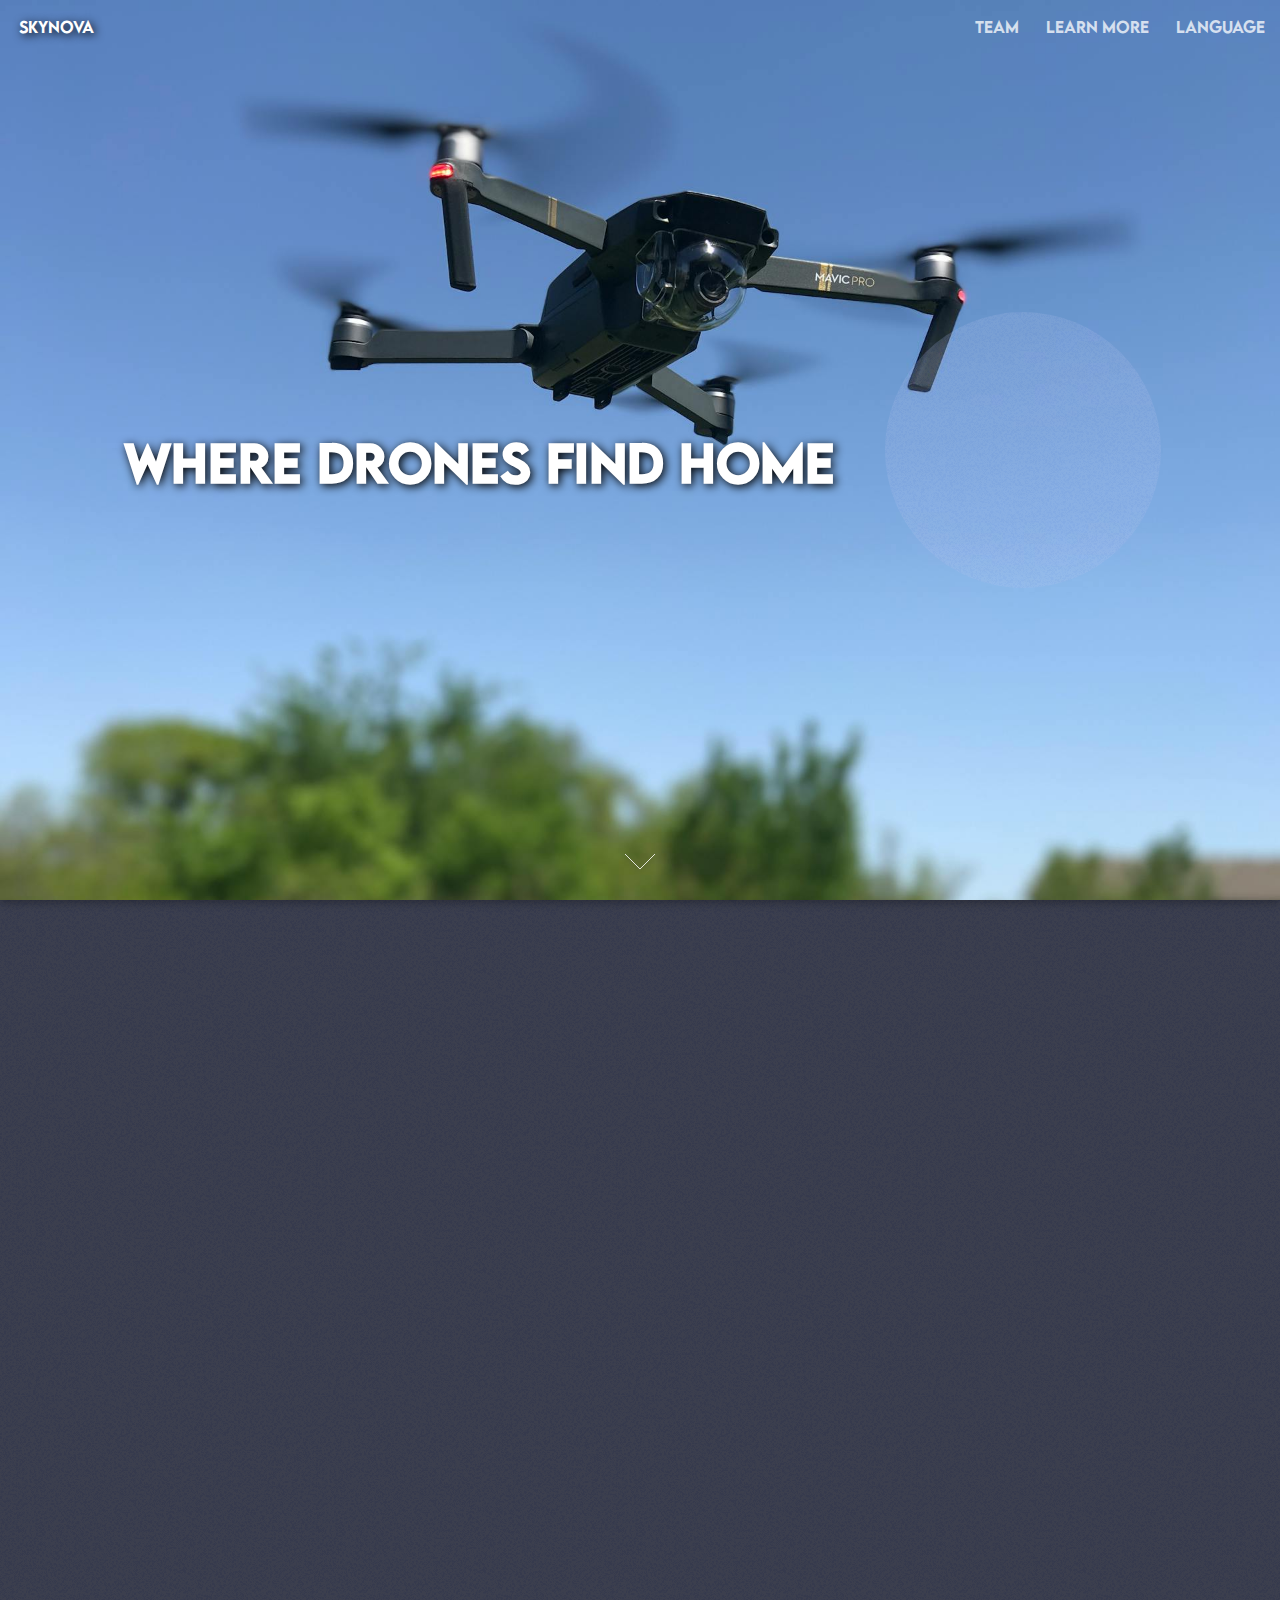
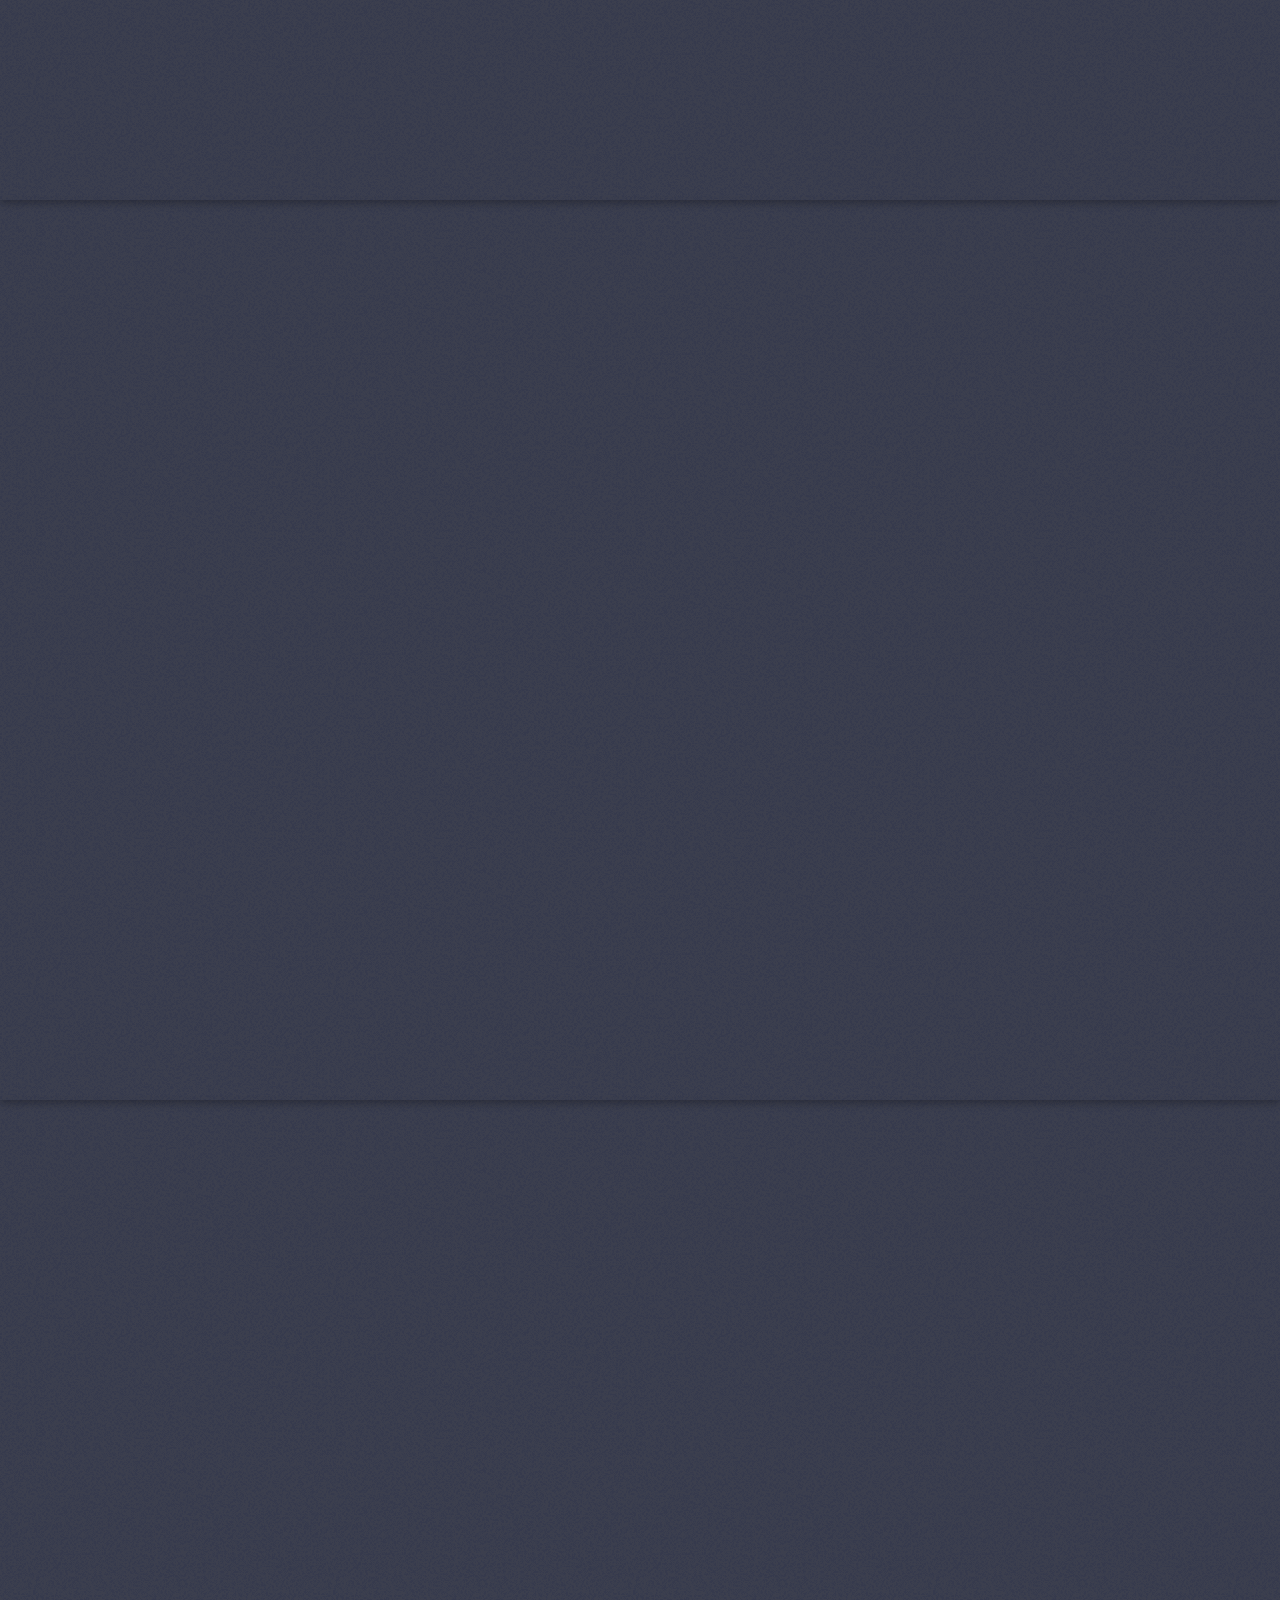
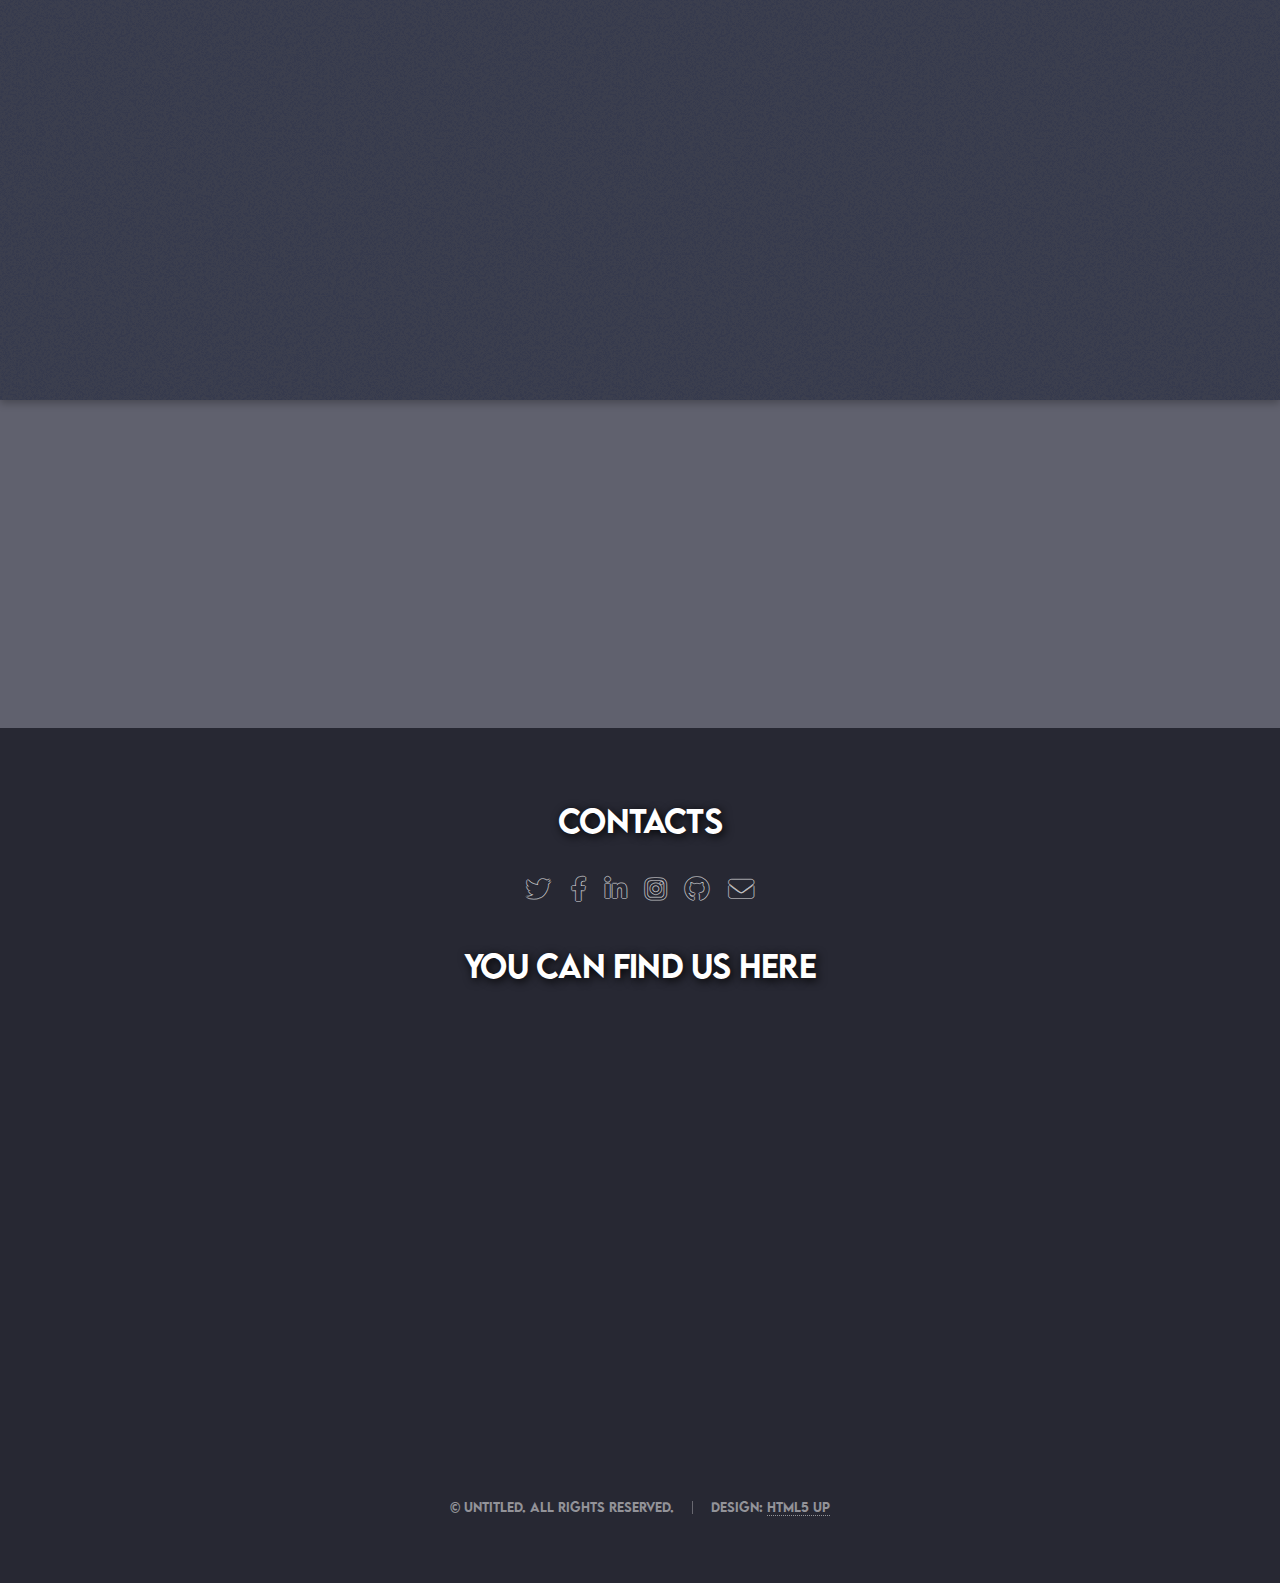
==== app/index.html @ 7698cdf1 "Good work 👌" ====
<!DOCTYPE HTML>
<html>
	<head>
		<title> SkyNova Project </title>
		<meta charset="utf-8" />
		<meta name="viewport" content="width=device-width, initial-scale=1, user-scalable=no">
		<link rel="stylesheet" href="assets/css/main.css" />		
		<link rel="icon" href="images/DroneIcon.png">		
		<noscript><link rel="stylesheet" href="assets/css/noscript.css" /></noscript>
	</head>
	<body class="is-preload landing">
		<div id="page-wrapper">
			<header id="header">
				<h1 id="logo">SkyNova</h1>
				<nav id="nav">
					<ul>
						
						<li><a href="elements.html">Team</a></li>
						<li>Learn more
							<ul>
								<li><a href="benefits.html">Benefits</a></li>
							</ul>
						</li>
						
						<li>Language
							<ul>
							  <li><a href="#"><img src="images/poland-26125_640.png" alt="flaga">Poland</a></li>
							  <li><a href="#"><img src="images/union-jack-1027898_640.jpg" alt="flaga1">English</a></li>
							  <li><a href="#"><img src="images/spain-28530_640.png" alt="flaga3">Spanish</a></li>        
							</ul>
						  </li>
					</ul>
				</nav>
			</header>
				<section id="banner">
					<div class="content">
						<header>
							<h2></h2>
							<p>Where drones find home</p>
						</header>
						<span class="image"><img src="" alt="" /></span>
					</div>
					<a href="#one" class="goto-next scrolly">Next</a>
				</section>

			<!-- One -->
				<section id="one" class="spotlight style1 bottom">
					<span class="image fit main"><img src="images/pic02.jpg" alt="" /></span>
					<div class="content">
						<div class="container">
							<div class="row">
								<div class="col-4 col-12-medium">
									<header>
										<h2>What is Skynova?</h2>
										<h3>What are the tasks of this project?</h3>
									</header>
								</div>
								<div class="col-4 col-12-medium">
									<p>This is a project involving the use of drones to help police officers, 
										firefighters and other services operate better on a daily basis.</p>
								</div>
								<div class="col-4 col-12-medium">
									<p>Its task is to facilitate public institutions' access to the necessary information 
										as efficiently as possible. This would be done through reconnaissance carried out 
										by a drone released from one of the hangars placed around the city in strategic places.</p>
								</div>
							</div>
						</div>
					</div>
					<a href="#two" class="goto-next scrolly">Next</a>
				</section>

			<!-- Two -->
				<section id="two" class="spotlight style2 right">
					<span class="image fit main"><img src="images/pic03.jpg" alt="" /></span>
					<div class="content">
						<header>
							<h2>Benefits</h2>
						</header>
						<p>Shortening the time from obtaining a report to the arrival of first aiders </p>

						Gain better insight into the situation to better assess the urgency of your report </p>
							
						24/7 service support without the need for human management
							</p>						
					</div>
					<a href="#three" class="goto-next scrolly">Next</a>
				</section>

			<!-- Three -->
				<section id="three" class="spotlight style3 left">
					<span class="image fit main bottom"><img src="images/pic04.jpg" alt="" /></span>
					<div class="content">
						<header>
							<h2>Challenges</h2>
						</header>
						<p>Minimize the cost of training the system and implement performance-based improvements </p>

							Train a useful learning model for drone autonomy </p>
							
							Obtain an investor for the first tests of the project
							</p>						
					</div>
					<a href="#four" class="goto-next scrolly">Next</a>
				</section>
				
			<!-- Four -->
				<section id="five" class="wrapper style2 special fade">
					<div class="container">
						<header>
							<h2>Globodain Technology Corporation</h2>
							<p>Globodain is a technology company headquartered in Seville, Spain. 
								Our primary focus lies in digital technology development, 
								and we actively collaborate in European Union projects, 
								including Erasmus+ Mobility Program. 
								Globodain concentrates on making technological advancements and creating a positive impact through innovation and collaboration.</p>
						</header>
					</div>
				</section>

			<!-- Footer -->
				<footer id="footer">
					<h2>Contacts</h2>
					<ul class="icons">
						<li><a href="https://www.x.com" class="icon brands alt fa-twitter"><span class="label">Twitter</span></a></li>
						<li><a href="https://www.facebook.com/globodain" class="icon brands alt fa-facebook-f"><span class="label">Facebook</span></a></li>
						<li><a href="https://www.linkedin.com/company/globodain" class="icon brands alt fa-linkedin-in"><span class="label">LinkedIn</span></a></li>
						<li><a href="https://www.instagram.com/globodain" class="icon brands alt fa-instagram"><span class="label">Instagram</span></a></li>
						<li><a href="https://github.com/Globodain/Skynova.git" class="icon brands alt fa-github"><span class="label">GitHub</span></a></li>
						<li><a href="mailto:admin@globodain.com" class="icon solid alt fa-envelope"><span class="label">Email</span></a></li>
					</ul>
					<h2>You can find us here</h2><iframe src="https://www.google.com/maps/embed?pb=!1m23!1m12!1m3!1d792.5702557111925!2d-5.986532950441397!3d37.38318585977002!2m3!1f0!2f0!3f0!3m2!1i1024!2i768!4f13.1!4m8!3e6!4m0!4m5!1s0xd126c1faca025df%3A0xa910170f0485ea73!2sBartolome%20de%20Medina%2C%20Sevilla!3m2!1d37.3835549!2d-5.9860980999999995!5e0!3m2!1sen!2ses!4v1708080994499!5m2!1sen!2ses" width="600" height="450" style="border:0;" allowfullscreen="" loading="lazy" referrerpolicy="no-referrer-when-downgrade"></iframe>

					<ul class="copyright">
						<li>&copy; Untitled. All rights reserved.</li><li>Design: <a href="http://html5up.net">HTML5 UP</a></li>
					</ul>
				</footer>
		</div>

		<!-- Scripts -->
			<script src="assets/js/jquery.min.js"></script>
			<script src="assets/js/jquery.scrolly.min.js"></script>
			<script src="assets/js/jquery.dropotron.min.js"></script>
			<script src="assets/js/jquery.scrollex.min.js"></script>
			<script src="assets/js/browser.min.js"></script>
			<script src="assets/js/breakpoints.min.js"></script>
			<script src="assets/js/util.js"></script>
			<script src="assets/js/main.js"></script>

	</body>
</html>
---- app/assets/css/main.css ----
@import url("fontawesome-all.min.css");
@import url("https://fonts.googleapis.com/css?family=Roboto:100,300,100italic,300italic");


html, body, div, span, applet, object,
iframe, h1, h2, h3, h4, h5, h6, p, blockquote,
pre, a, abbr, acronym, address, big, cite,
code, del, dfn, em, img, ins, kbd, q, s, samp,
small, strike, strong, sub, sup, tt, var, b,
u, i, center, dl, dt, dd, ol, ul, li, fieldset,
form, label, legend, table, caption, tbody,
tfoot, thead, tr, th, td, article, aside,
canvas, details, embed, figure, figcaption,
footer, header, hgroup, menu, nav, output, ruby,
section, summary, time, mark, audio, video {
	margin: 0;
	padding: 0;
	border: 0;
	font-size: 100%;
	font: inherit;
	vertical-align: baseline;}

article, aside, details, figcaption, figure,
footer, header, hgroup, menu, nav, section {
	display: block;}

body {
	line-height: 1;
}

ol, ul {
	list-style: none;
}

blockquote, q {
	quotes: none;
}

	blockquote:before, blockquote:after, q:before, q:after {
		content: '';
		content: none;
	}

table {
	border-collapse: collapse;
	border-spacing: 0;
}

body {
	-webkit-text-size-adjust: none;
}

mark {
	background-color: transparent;
	color: inherit;
}

input::-moz-focus-inner {
	border: 0;
	padding: 0;
}

input, select, textarea {
	-moz-appearance: none;
	-webkit-appearance: none;
	-ms-appearance: none;
	appearance: none;
}

/* Basic */

	html {
		box-sizing: border-box;
	}

	*, *:before, *:after {
		box-sizing: inherit;
	}

	html, body {
		background: #1c1d26;
	}

	body.is-preload *, body.is-preload *:before, body.is-preload *:after {
		-moz-animation: none !important;
		-webkit-animation: none !important;
		-ms-animation: none !important;
		animation: none !important;
		-moz-transition: none !important;
		-webkit-transition: none !important;
		-ms-transition: none !important;
		transition: none !important;
	}

	body, input, select, textarea {
		color: rgba(255, 255, 255, 0.75);
		font-family: LemonMilk;
		font-size: 15pt;
		font-weight: 100;
		line-height: 1.75em;
	}

	a {
		-moz-transition: border-color 0.2s ease-in-out, color 0.2s ease-in-out;
		-webkit-transition: border-color 0.2s ease-in-out, color 0.2s ease-in-out;
		-ms-transition: border-color 0.2s ease-in-out, color 0.2s ease-in-out;
		transition: border-color 0.2s ease-in-out, color 0.2s ease-in-out;
		border-bottom: dotted 1px;
		color: #e44c65;
		text-decoration: none;
	}

		a:hover {
			color: #e44c65 !important;
			border-bottom-color: transparent;
		}

	strong, b {
		color: #ffffff;
		font-weight: 300;
	}

	em, i {
		font-style: italic;
	}

	p {
		margin: 0 0 2em 0;
	}

	h1, h2, h3, h4, h5, h6 {
		color: #ffffff;
		font-weight: 300;
		line-height: 1em;
		margin: 0 0 1em 0;
		text-align: center;
		text-shadow: 2px 2px 10px black;
	}

		h1 a, h2 a, h3 a, h4 a, h5 a, h6 a {
			color: inherit;
			border: 0;
		}

	h2 {
		font-size: 2em;
		line-height: 1.5em;
		letter-spacing: -0.025em;
	}

	h3 {
		font-size: 1.35em;
		line-height: 1.5em;
	}

	h4 {
		font-size: 1.1em;
		line-height: 1.5em;
	}

	h5 {
		font-size: 0.9em;
		line-height: 1.5em;
	}

	h6 {
		font-size: 0.7em;
		line-height: 1.5em;
	}

	sub {
		font-size: 0.8em;
		position: relative;
		top: 0.5em;
	}

	sup {
		font-size: 0.8em;
		position: relative;
		top: -0.5em;
	}

	hr {
		border: 0;
		border-bottom: solid 1px rgba(255, 255, 255, 0.3);
		margin: 3em 0;
	}

		hr.major {
			margin: 4em 0;
		}

	blockquote {
		border-left: solid 4px rgba(255, 255, 255, 0.3);
		font-style: italic;
		margin: 0 0 2em 0;
		padding: 0.5em 0 0.5em 2em;
	}

	code {
		background: rgba(255, 255, 255, 0.075);
		border-radius: 4px;
		font-family: "Courier New", monospace;
		font-size: 0.9em;
		margin: 0 0.25em;
		padding: 0.25em 0.65em;
	}

	pre {
		-webkit-overflow-scrolling: touch;
		font-family: "Courier New", monospace;
		font-size: 0.9em;
		margin: 0 0 2em 0;
	}

		pre code {
			display: block;
			line-height: 1.75em;
			padding: 1em 1.5em;
			overflow-x: auto;
		}

	.align-left {
		text-align: left;
	}

	.align-center {
		text-align: center;
	}

	.align-right {
		text-align: right;
	}

/* Loader */

	@-moz-keyframes spinner-show {
		0% {
			opacity: 0;
		}

		100% {
			opacity: 1;
		}
	}

	@-webkit-keyframes spinner-show {
		0% {
			opacity: 0;
		}

		100% {
			opacity: 1;
		}
	}

	@-ms-keyframes spinner-show {
		0% {
			opacity: 0;
		}

		100% {
			opacity: 1;
		}
	}

	@keyframes spinner-show {
		0% {
			opacity: 0;
		}

		100% {
			opacity: 1;
		}
	}

	@-moz-keyframes spinner-hide {
		0% {
			color: rgba(255, 255, 255, 0.15);
			z-index: 100001;
			-moz-transform: scale(1) rotate(0deg);
			-webkit-transform: scale(1) rotate(0deg);
			-ms-transform: scale(1) rotate(0deg);
			transform: scale(1) rotate(0deg);
		}

		99% {
			color: #1c1d26;
			z-index: 100001;
			-moz-transform: scale(0.5) rotate(360deg);
			-webkit-transform: scale(0.5) rotate(360deg);
			-ms-transform: scale(0.5) rotate(360deg);
			transform: scale(0.5) rotate(360deg);
		}

		100% {
			color: #1c1d26;
			z-index: -1;
			-moz-transform: scale(0.5) rotate(360deg);
			-webkit-transform: scale(0.5) rotate(360deg);
			-ms-transform: scale(0.5) rotate(360deg);
			transform: scale(0.5) rotate(360deg);
		}
	}

	@-webkit-keyframes spinner-hide {
		0% {
			color: rgba(255, 255, 255, 0.15);
			z-index: 100001;
			-moz-transform: scale(1) rotate(0deg);
			-webkit-transform: scale(1) rotate(0deg);
			-ms-transform: scale(1) rotate(0deg);
			transform: scale(1) rotate(0deg);
		}

		99% {
			color: #1c1d26;
			z-index: 100001;
			-moz-transform: scale(0.5) rotate(360deg);
			-webkit-transform: scale(0.5) rotate(360deg);
			-ms-transform: scale(0.5) rotate(360deg);
			transform: scale(0.5) rotate(360deg);
		}

		100% {
			color: #1c1d26;
			z-index: -1;
			-moz-transform: scale(0.5) rotate(360deg);
			-webkit-transform: scale(0.5) rotate(360deg);
			-ms-transform: scale(0.5) rotate(360deg);
			transform: scale(0.5) rotate(360deg);
		}
	}

	@-ms-keyframes spinner-hide {
		0% {
			color: rgba(255, 255, 255, 0.15);
			z-index: 100001;
			-moz-transform: scale(1) rotate(0deg);
			-webkit-transform: scale(1) rotate(0deg);
			-ms-transform: scale(1) rotate(0deg);
			transform: scale(1) rotate(0deg);
		}

		99% {
			color: #1c1d26;
			z-index: 100001;
			-moz-transform: scale(0.5) rotate(360deg);
			-webkit-transform: scale(0.5) rotate(360deg);
			-ms-transform: scale(0.5) rotate(360deg);
			transform: scale(0.5) rotate(360deg);
		}

		100% {
			color: #1c1d26;
			z-index: -1;
			-moz-transform: scale(0.5) rotate(360deg);
			-webkit-transform: scale(0.5) rotate(360deg);
			-ms-transform: scale(0.5) rotate(360deg);
			transform: scale(0.5) rotate(360deg);
		}
	}

	@keyframes spinner-hide {
		0% {
			color: rgba(255, 255, 255, 0.15);
			z-index: 100001;
			-moz-transform: scale(1) rotate(0deg);
			-webkit-transform: scale(1) rotate(0deg);
			-ms-transform: scale(1) rotate(0deg);
			transform: scale(1) rotate(0deg);
		}

		99% {
			color: #1c1d26;
			z-index: 100001;
			-moz-transform: scale(0.5) rotate(360deg);
			-webkit-transform: scale(0.5) rotate(360deg);
			-ms-transform: scale(0.5) rotate(360deg);
			transform: scale(0.5) rotate(360deg);
		}

		100% {
			color: #1c1d26;
			z-index: -1;
			-moz-transform: scale(0.5) rotate(360deg);
			-webkit-transform: scale(0.5) rotate(360deg);
			-ms-transform: scale(0.5) rotate(360deg);
			transform: scale(0.5) rotate(360deg);
		}
	}

	@-moz-keyframes spinner-rotate {
		0% {
			-moz-transform: scale(1) rotate(0deg);
			-webkit-transform: scale(1) rotate(0deg);
			-ms-transform: scale(1) rotate(0deg);
			transform: scale(1) rotate(0deg);
		}

		100% {
			-moz-transform: scale(1) rotate(360deg);
			-webkit-transform: scale(1) rotate(360deg);
			-ms-transform: scale(1) rotate(360deg);
			transform: scale(1) rotate(360deg);
		}
	}

	@-webkit-keyframes spinner-rotate {
		0% {
			-moz-transform: scale(1) rotate(0deg);
			-webkit-transform: scale(1) rotate(0deg);
			-ms-transform: scale(1) rotate(0deg);
			transform: scale(1) rotate(0deg);
		}

		100% {
			-moz-transform: scale(1) rotate(360deg);
			-webkit-transform: scale(1) rotate(360deg);
			-ms-transform: scale(1) rotate(360deg);
			transform: scale(1) rotate(360deg);
		}
	}

	@-ms-keyframes spinner-rotate {
		0% {
			-moz-transform: scale(1) rotate(0deg);
			-webkit-transform: scale(1) rotate(0deg);
			-ms-transform: scale(1) rotate(0deg);
			transform: scale(1) rotate(0deg);
		}

		100% {
			-moz-transform: scale(1) rotate(360deg);
			-webkit-transform: scale(1) rotate(360deg);
			-ms-transform: scale(1) rotate(360deg);
			transform: scale(1) rotate(360deg);
		}
	}

	@keyframes spinner-rotate {
		0% {
			-moz-transform: scale(1) rotate(0deg);
			-webkit-transform: scale(1) rotate(0deg);
			-ms-transform: scale(1) rotate(0deg);
			transform: scale(1) rotate(0deg);
		}

		100% {
			-moz-transform: scale(1) rotate(360deg);
			-webkit-transform: scale(1) rotate(360deg);
			-ms-transform: scale(1) rotate(360deg);
			transform: scale(1) rotate(360deg);
		}
	}

	@-moz-keyframes overlay-hide {
		0% {
			opacity: 1;
			z-index: 100000;
		}

		15% {
			opacity: 1;
			z-index: 100000;
		}

		99% {
			opacity: 0;
			z-index: 100000;
		}

		100% {
			opacity: 0;
			z-index: -1;
		}
	}

	@-webkit-keyframes overlay-hide {
		0% {
			opacity: 1;
			z-index: 100000;
		}

		15% {
			opacity: 1;
			z-index: 100000;
		}

		99% {
			opacity: 0;
			z-index: 100000;
		}

		100% {
			opacity: 0;
			z-index: -1;
		}
	}

	@-ms-keyframes overlay-hide {
		0% {
			opacity: 1;
			z-index: 100000;
		}

		15% {
			opacity: 1;
			z-index: 100000;
		}

		99% {
			opacity: 0;
			z-index: 100000;
		}

		100% {
			opacity: 0;
			z-index: -1;
		}
	}

	@keyframes overlay-hide {
		0% {
			opacity: 1;
			z-index: 100000;
		}

		15% {
			opacity: 1;
			z-index: 100000;
		}

		99% {
			opacity: 0;
			z-index: 100000;
		}

		100% {
			opacity: 0;
			z-index: -1;
		}
	}

	body.landing {
		text-decoration: none;
	}

		body.landing:before {
			-moz-osx-font-smoothing: grayscale;
			-webkit-font-smoothing: antialiased;
			display: inline-block;
			font-style: normal;
			font-variant: normal;
			text-rendering: auto;
			line-height: 1;
			text-transform: none !important;
			font-family: 'Font Awesome 5 Free';
			font-weight: 900;
		}

		body.landing:before {
			-moz-animation: spinner-show 1.5s 1 0.25s ease forwards, spinner-hide 0.25s ease-in-out forwards !important;
			-webkit-animation: spinner-show 1.5s 1 0.25s ease forwards, spinner-hide 0.25s ease-in-out forwards !important;
			-ms-animation: spinner-show 1.5s 1 0.25s ease forwards, spinner-hide 0.25s ease-in-out forwards !important;
			animation: spinner-show 1.5s 1 0.25s ease forwards, spinner-hide 0.25s ease-in-out forwards !important;
			-moz-transform-origin: 50% 50%;
			-webkit-transform-origin: 50% 50%;
			-ms-transform-origin: 50% 50%;
			transform-origin: 50% 50%;
			color: rgba(255, 255, 255, 0.15);
			content: '\f1ce';
			cursor: default;
			display: block;
			font-size: 2em;
			height: 2em;
			left: 50%;
			line-height: 2em;
			margin: -1em 0 0 -1em;
			opacity: 0;
			position: fixed;
			text-align: center;
			top: 50%;
			width: 2em;
			z-index: -1;
		}

		body.landing:after {
			-moz-animation: overlay-hide 1.5s ease-in forwards !important;
			-webkit-animation: overlay-hide 1.5s ease-in forwards !important;
			-ms-animation: overlay-hide 1.5s ease-in forwards !important;
			animation: overlay-hide 1.5s ease-in forwards !important;
			background: #1c1d26;
			content: '';
			display: block;
			height: 100%;
			left: 0;
			opacity: 0;
			position: fixed;
			top: 0;
			width: 100%;
			z-index: -1;
		}

		body.landing.is-preload:before {
			-moz-animation: spinner-show 1.5s 1 0.25s ease forwards, spinner-rotate 0.75s infinite linear !important;
			-webkit-animation: spinner-show 1.5s 1 0.25s ease forwards, spinner-rotate 0.75s infinite linear !important;
			-ms-animation: spinner-show 1.5s 1 0.25s ease forwards, spinner-rotate 0.75s infinite linear !important;
			animation: spinner-show 1.5s 1 0.25s ease forwards, spinner-rotate 0.75s infinite linear !important;
			z-index: 100001;
		}

		body.landing.is-preload:after {
			-moz-animation: none !important;
			-webkit-animation: none !important;
			-ms-animation: none !important;
			animation: none !important;
			opacity: 1;
			z-index: 100000;
		}

	@media (-webkit-min-device-pixel-ratio: 2) {

		body.landing:before {
			line-height: 2.025em;
		}

	}

/* Container */

	.container {
		margin: 0 auto;
		max-width: calc(100% - 4em);
		width: 70em;
	}

		.container.xsmall {
			width: 17.5em;
		}

		.container.small {
			width: 35em;
		}

		.container.medium {
			width: 52.5em;
		}

		.container.large {
			width: 87.5em;
		}

		.container.xlarge {
			width: 105em;
		}

		.container.max {
			width: 100%;
		}

		@media screen and (max-width: 1280px) {

			.container {
				width: 90%;
				max-width: 100%;
			}

		}

		@media screen and (max-width: 980px) {

			.container {
				width: 100% !important;
			}

		}

/* Row */

	.row {
		display: flex;
		flex-wrap: wrap;
		box-sizing: border-box;
		align-items: stretch;
	}

		.row > * {
			box-sizing: border-box;
		}

		.row.gtr-uniform > * > :last-child {
			margin-bottom: 0;
		}

		.row.aln-left {
			justify-content: flex-start;
		}

		.row.aln-center {
			justify-content: center;
		}

		.row.aln-right {
			justify-content: flex-end;
		}

		.row.aln-top {
			align-items: flex-start;
		}

		.row.aln-middle {
			align-items: center;
		}

		.row.aln-bottom {
			align-items: flex-end;
		}

		.row > .imp {
			order: -1;
		}

		.row > .col-1 {
			width: 8.33333%;
		}

		.row > .off-1 {
			margin-left: 8.33333%;
		}

		.row > .col-2 {
			width: 16.66667%;
		}

		.row > .off-2 {
			margin-left: 16.66667%;
		}

		.row > .col-3 {
			width: 25%;
		}

		.row > .off-3 {
			margin-left: 25%;
		}

		.row > .col-4 {
			width: 33.33333%;
		}

		.row > .off-4 {
			margin-left: 33.33333%;
		}

		.row > .col-5 {
			width: 41.66667%;
		}

		.row > .off-5 {
			margin-left: 41.66667%;
		}

		.row > .col-6 {
			width: 50%;
		}

		.row > .off-6 {
			margin-left: 50%;
		}

		.row > .col-7 {
			width: 58.33333%;
		}

		.row > .off-7 {
			margin-left: 58.33333%;
		}

		.row > .col-8 {
			width: 66.66667%;
		}

		.row > .off-8 {
			margin-left: 66.66667%;
		}

		.row > .col-9 {
			width: 75%;
		}

		.row > .off-9 {
			margin-left: 75%;
		}

		.row > .col-10 {
			width: 83.33333%;
		}

		.row > .off-10 {
			margin-left: 83.33333%;
		}

		.row > .col-11 {
			width: 91.66667%;
		}

		.row > .off-11 {
			margin-left: 91.66667%;
		}

		.row > .col-12 {
			width: 100%;
		}

		.row > .off-12 {
			margin-left: 100%;
		}

		.row.gtr-0 {
			margin-top: 0;
			margin-left: 0em;
		}

			.row.gtr-0 > * {
				padding: 0 0 0 0em;
			}

			.row.gtr-0.gtr-uniform {
				margin-top: 0em;
			}

				.row.gtr-0.gtr-uniform > * {
					padding-top: 0em;
				}

		.row.gtr-25 {
			margin-top: 0;
			margin-left: -0.625em;
		}

			.row.gtr-25 > * {
				padding: 0 0 0 0.625em;
			}

			.row.gtr-25.gtr-uniform {
				margin-top: -0.625em;
			}

				.row.gtr-25.gtr-uniform > * {
					padding-top: 0.625em;
				}

		.row.gtr-50 {
			margin-top: 0;
			margin-left: -1.25em;
		}

			.row.gtr-50 > * {
				padding: 0 0 0 1.25em;
			}

			.row.gtr-50.gtr-uniform {
				margin-top: -1.25em;
			}

				.row.gtr-50.gtr-uniform > * {
					padding-top: 1.25em;
				}

		.row {
			margin-top: 0;
			margin-left: -2.5em;
		}

			.row > * {
				padding: 0 0 0 2.5em;
			}

			.row.gtr-uniform {
				margin-top: -2.5em;
			}

				.row.gtr-uniform > * {
					padding-top: 2.5em;
				}

		.row.gtr-150 {
			margin-top: 0;
			margin-left: -3.75em;
		}

			.row.gtr-150 > * {
				padding: 0 0 0 3.75em;
			}

			.row.gtr-150.gtr-uniform {
				margin-top: -3.75em;
			}

				.row.gtr-150.gtr-uniform > * {
					padding-top: 3.75em;
				}

		.row.gtr-200 {
			margin-top: 0;
			margin-left: -5em;
		}

			.row.gtr-200 > * {
				padding: 0 0 0 5em;
			}

			.row.gtr-200.gtr-uniform {
				margin-top: -5em;
			}

				.row.gtr-200.gtr-uniform > * {
					padding-top: 5em;
				}

		@media screen and (max-width: 1680px) {

			.row {
				display: flex;
				flex-wrap: wrap;
				box-sizing: border-box;
				align-items: stretch;
			}

				.row > * {
					box-sizing: border-box;
				}

				.row.gtr-uniform > * > :last-child {
					margin-bottom: 0;
				}

				.row.aln-left {
					justify-content: flex-start;
				}

				.row.aln-center {
					justify-content: center;
				}

				.row.aln-right {
					justify-content: flex-end;
				}

				.row.aln-top {
					align-items: flex-start;
				}

				.row.aln-middle {
					align-items: center;
				}

				.row.aln-bottom {
					align-items: flex-end;
				}

				.row > .imp-xlarge {
					order: -1;
				}

				.row > .col-1-xlarge {
					width: 8.33333%;
				}

				.row > .off-1-xlarge {
					margin-left: 8.33333%;
				}

				.row > .col-2-xlarge {
					width: 16.66667%;
				}

				.row > .off-2-xlarge {
					margin-left: 16.66667%;
				}

				.row > .col-3-xlarge {
					width: 25%;
				}

				.row > .off-3-xlarge {
					margin-left: 25%;
				}

				.row > .col-4-xlarge {
					width: 33.33333%;
				}

				.row > .off-4-xlarge {
					margin-left: 33.33333%;
				}

				.row > .col-5-xlarge {
					width: 41.66667%;
				}

				.row > .off-5-xlarge {
					margin-left: 41.66667%;
				}

				.row > .col-6-xlarge {
					width: 50%;
				}

				.row > .off-6-xlarge {
					margin-left: 50%;
				}

				.row > .col-7-xlarge {
					width: 58.33333%;
				}

				.row > .off-7-xlarge {
					margin-left: 58.33333%;
				}

				.row > .col-8-xlarge {
					width: 66.66667%;
				}

				.row > .off-8-xlarge {
					margin-left: 66.66667%;
				}

				.row > .col-9-xlarge {
					width: 75%;
				}

				.row > .off-9-xlarge {
					margin-left: 75%;
				}

				.row > .col-10-xlarge {
					width: 83.33333%;
				}

				.row > .off-10-xlarge {
					margin-left: 83.33333%;
				}

				.row > .col-11-xlarge {
					width: 91.66667%;
				}

				.row > .off-11-xlarge {
					margin-left: 91.66667%;
				}

				.row > .col-12-xlarge {
					width: 100%;
				}

				.row > .off-12-xlarge {
					margin-left: 100%;
				}

				.row.gtr-0 {
					margin-top: 0;
					margin-left: 0em;
				}

					.row.gtr-0 > * {
						padding: 0 0 0 0em;
					}

					.row.gtr-0.gtr-uniform {
						margin-top: 0em;
					}

						.row.gtr-0.gtr-uniform > * {
							padding-top: 0em;
						}

				.row.gtr-25 {
					margin-top: 0;
					margin-left: -0.625em;
				}

					.row.gtr-25 > * {
						padding: 0 0 0 0.625em;
					}

					.row.gtr-25.gtr-uniform {
						margin-top: -0.625em;
					}

						.row.gtr-25.gtr-uniform > * {
							padding-top: 0.625em;
						}

				.row.gtr-50 {
					margin-top: 0;
					margin-left: -1.25em;
				}

					.row.gtr-50 > * {
						padding: 0 0 0 1.25em;
					}

					.row.gtr-50.gtr-uniform {
						margin-top: -1.25em;
					}

						.row.gtr-50.gtr-uniform > * {
							padding-top: 1.25em;
						}

				.row {
					margin-top: 0;
					margin-left: -2.5em;
				}

					.row > * {
						padding: 0 0 0 2.5em;
					}

					.row.gtr-uniform {
						margin-top: -2.5em;
					}

						.row.gtr-uniform > * {
							padding-top: 2.5em;
						}

				.row.gtr-150 {
					margin-top: 0;
					margin-left: -3.75em;
				}

					.row.gtr-150 > * {
						padding: 0 0 0 3.75em;
					}

					.row.gtr-150.gtr-uniform {
						margin-top: -3.75em;
					}

						.row.gtr-150.gtr-uniform > * {
							padding-top: 3.75em;
						}

				.row.gtr-200 {
					margin-top: 0;
					margin-left: -5em;
				}

					.row.gtr-200 > * {
						padding: 0 0 0 5em;
					}

					.row.gtr-200.gtr-uniform {
						margin-top: -5em;
					}

						.row.gtr-200.gtr-uniform > * {
							padding-top: 5em;
						}

		}

		@media screen and (max-width: 1280px) {

			.row {
				display: flex;
				flex-wrap: wrap;
				box-sizing: border-box;
				align-items: stretch;
			}

				.row > * {
					box-sizing: border-box;
				}

				.row.gtr-uniform > * > :last-child {
					margin-bottom: 0;
				}

				.row.aln-left {
					justify-content: flex-start;
				}

				.row.aln-center {
					justify-content: center;
				}

				.row.aln-right {
					justify-content: flex-end;
				}

				.row.aln-top {
					align-items: flex-start;
				}

				.row.aln-middle {
					align-items: center;
				}

				.row.aln-bottom {
					align-items: flex-end;
				}

				.row > .imp-large {
					order: -1;
				}

				.row > .col-1-large {
					width: 8.33333%;
				}

				.row > .off-1-large {
					margin-left: 8.33333%;
				}

				.row > .col-2-large {
					width: 16.66667%;
				}

				.row > .off-2-large {
					margin-left: 16.66667%;
				}

				.row > .col-3-large {
					width: 25%;
				}

				.row > .off-3-large {
					margin-left: 25%;
				}

				.row > .col-4-large {
					width: 33.33333%;
				}

				.row > .off-4-large {
					margin-left: 33.33333%;
				}

				.row > .col-5-large {
					width: 41.66667%;
				}

				.row > .off-5-large {
					margin-left: 41.66667%;
				}

				.row > .col-6-large {
					width: 50%;
				}

				.row > .off-6-large {
					margin-left: 50%;
				}

				.row > .col-7-large {
					width: 58.33333%;
				}

				.row > .off-7-large {
					margin-left: 58.33333%;
				}

				.row > .col-8-large {
					width: 66.66667%;
				}

				.row > .off-8-large {
					margin-left: 66.66667%;
				}

				.row > .col-9-large {
					width: 75%;
				}

				.row > .off-9-large {
					margin-left: 75%;
				}

				.row > .col-10-large {
					width: 83.33333%;
				}

				.row > .off-10-large {
					margin-left: 83.33333%;
				}

				.row > .col-11-large {
					width: 91.66667%;
				}

				.row > .off-11-large {
					margin-left: 91.66667%;
				}

				.row > .col-12-large {
					width: 100%;
				}

				.row > .off-12-large {
					margin-left: 100%;
				}

				.row.gtr-0 {
					margin-top: 0;
					margin-left: 0em;
				}

					.row.gtr-0 > * {
						padding: 0 0 0 0em;
					}

					.row.gtr-0.gtr-uniform {
						margin-top: 0em;
					}

						.row.gtr-0.gtr-uniform > * {
							padding-top: 0em;
						}

				.row.gtr-25 {
					margin-top: 0;
					margin-left: -0.625em;
				}

					.row.gtr-25 > * {
						padding: 0 0 0 0.625em;
					}

					.row.gtr-25.gtr-uniform {
						margin-top: -0.625em;
					}

						.row.gtr-25.gtr-uniform > * {
							padding-top: 0.625em;
						}

				.row.gtr-50 {
					margin-top: 0;
					margin-left: -1.25em;
				}

					.row.gtr-50 > * {
						padding: 0 0 0 1.25em;
					}

					.row.gtr-50.gtr-uniform {
						margin-top: -1.25em;
					}

						.row.gtr-50.gtr-uniform > * {
							padding-top: 1.25em;
						}

				.row {
					margin-top: 0;
					margin-left: -2.5em;
				}

					.row > * {
						padding: 0 0 0 2.5em;
					}

					.row.gtr-uniform {
						margin-top: -2.5em;
					}

						.row.gtr-uniform > * {
							padding-top: 2.5em;
						}

				.row.gtr-150 {
					margin-top: 0;
					margin-left: -3.75em;
				}

					.row.gtr-150 > * {
						padding: 0 0 0 3.75em;
					}

					.row.gtr-150.gtr-uniform {
						margin-top: -3.75em;
					}

						.row.gtr-150.gtr-uniform > * {
							padding-top: 3.75em;
						}

				.row.gtr-200 {
					margin-top: 0;
					margin-left: -5em;
				}

					.row.gtr-200 > * {
						padding: 0 0 0 5em;
					}

					.row.gtr-200.gtr-uniform {
						margin-top: -5em;
					}

						.row.gtr-200.gtr-uniform > * {
							padding-top: 5em;
						}

		}

		@media screen and (max-width: 980px) {

			.row {
				display: flex;
				flex-wrap: wrap;
				box-sizing: border-box;
				align-items: stretch;
			}

				.row > * {
					box-sizing: border-box;
				}

				.row.gtr-uniform > * > :last-child {
					margin-bottom: 0;
				}

				.row.aln-left {
					justify-content: flex-start;
				}

				.row.aln-center {
					justify-content: center;
				}

				.row.aln-right {
					justify-content: flex-end;
				}

				.row.aln-top {
					align-items: flex-start;
				}

				.row.aln-middle {
					align-items: center;
				}

				.row.aln-bottom {
					align-items: flex-end;
				}

				.row > .imp-medium {
					order: -1;
				}

				.row > .col-1-medium {
					width: 8.33333%;
				}

				.row > .off-1-medium {
					margin-left: 8.33333%;
				}

				.row > .col-2-medium {
					width: 16.66667%;
				}

				.row > .off-2-medium {
					margin-left: 16.66667%;
				}

				.row > .col-3-medium {
					width: 25%;
				}

				.row > .off-3-medium {
					margin-left: 25%;
				}

				.row > .col-4-medium {
					width: 33.33333%;
				}

				.row > .off-4-medium {
					margin-left: 33.33333%;
				}

				.row > .col-5-medium {
					width: 41.66667%;
				}

				.row > .off-5-medium {
					margin-left: 41.66667%;
				}

				.row > .col-6-medium {
					width: 50%;
				}

				.row > .off-6-medium {
					margin-left: 50%;
				}

				.row > .col-7-medium {
					width: 58.33333%;
				}

				.row > .off-7-medium {
					margin-left: 58.33333%;
				}

				.row > .col-8-medium {
					width: 66.66667%;
				}

				.row > .off-8-medium {
					margin-left: 66.66667%;
				}

				.row > .col-9-medium {
					width: 75%;
				}

				.row > .off-9-medium {
					margin-left: 75%;
				}

				.row > .col-10-medium {
					width: 83.33333%;
				}

				.row > .off-10-medium {
					margin-left: 83.33333%;
				}

				.row > .col-11-medium {
					width: 91.66667%;
				}

				.row > .off-11-medium {
					margin-left: 91.66667%;
				}

				.row > .col-12-medium {
					width: 100%;
				}

				.row > .off-12-medium {
					margin-left: 100%;
				}

				.row.gtr-0 {
					margin-top: 0;
					margin-left: 0em;
				}

					.row.gtr-0 > * {
						padding: 0 0 0 0em;
					}

					.row.gtr-0.gtr-uniform {
						margin-top: 0em;
					}

						.row.gtr-0.gtr-uniform > * {
							padding-top: 0em;
						}

				.row.gtr-25 {
					margin-top: 0;
					margin-left: -0.625em;
				}

					.row.gtr-25 > * {
						padding: 0 0 0 0.625em;
					}

					.row.gtr-25.gtr-uniform {
						margin-top: -0.625em;
					}

						.row.gtr-25.gtr-uniform > * {
							padding-top: 0.625em;
						}

				.row.gtr-50 {
					margin-top: 0;
					margin-left: -1.25em;
				}

					.row.gtr-50 > * {
						padding: 0 0 0 1.25em;
					}

					.row.gtr-50.gtr-uniform {
						margin-top: -1.25em;
					}

						.row.gtr-50.gtr-uniform > * {
							padding-top: 1.25em;
						}

				.row {
					margin-top: 0;
					margin-left: -2.5em;
				}

					.row > * {
						padding: 0 0 0 2.5em;
					}

					.row.gtr-uniform {
						margin-top: -2.5em;
					}

						.row.gtr-uniform > * {
							padding-top: 2.5em;
						}

				.row.gtr-150 {
					margin-top: 0;
					margin-left: -3.75em;
				}

					.row.gtr-150 > * {
						padding: 0 0 0 3.75em;
					}

					.row.gtr-150.gtr-uniform {
						margin-top: -3.75em;
					}

						.row.gtr-150.gtr-uniform > * {
							padding-top: 3.75em;
						}

				.row.gtr-200 {
					margin-top: 0;
					margin-left: -5em;
				}

					.row.gtr-200 > * {
						padding: 0 0 0 5em;
					}

					.row.gtr-200.gtr-uniform {
						margin-top: -5em;
					}

						.row.gtr-200.gtr-uniform > * {
							padding-top: 5em;
						}

		}

		@media screen and (max-width: 736px) {

			.row {
				display: flex;
				flex-wrap: wrap;
				box-sizing: border-box;
				align-items: stretch;
			}

				.row > * {
					box-sizing: border-box;
				}

				.row.gtr-uniform > * > :last-child {
					margin-bottom: 0;
				}

				.row.aln-left {
					justify-content: flex-start;
				}

				.row.aln-center {
					justify-content: center;
				}

				.row.aln-right {
					justify-content: flex-end;
				}

				.row.aln-top {
					align-items: flex-start;
				}

				.row.aln-middle {
					align-items: center;
				}

				.row.aln-bottom {
					align-items: flex-end;
				}

				.row > .imp-small {
					order: -1;
				}

				.row > .col-1-small {
					width: 8.33333%;
				}

				.row > .off-1-small {
					margin-left: 8.33333%;
				}

				.row > .col-2-small {
					width: 16.66667%;
				}

				.row > .off-2-small {
					margin-left: 16.66667%;
				}

				.row > .col-3-small {
					width: 25%;
				}

				.row > .off-3-small {
					margin-left: 25%;
				}

				.row > .col-4-small {
					width: 33.33333%;
				}

				.row > .off-4-small {
					margin-left: 33.33333%;
				}

				.row > .col-5-small {
					width: 41.66667%;
				}

				.row > .off-5-small {
					margin-left: 41.66667%;
				}

				.row > .col-6-small {
					width: 50%;
				}

				.row > .off-6-small {
					margin-left: 50%;
				}

				.row > .col-7-small {
					width: 58.33333%;
				}

				.row > .off-7-small {
					margin-left: 58.33333%;
				}

				.row > .col-8-small {
					width: 66.66667%;
				}

				.row > .off-8-small {
					margin-left: 66.66667%;
				}

				.row > .col-9-small {
					width: 75%;
				}

				.row > .off-9-small {
					margin-left: 75%;
				}

				.row > .col-10-small {
					width: 83.33333%;
				}

				.row > .off-10-small {
					margin-left: 83.33333%;
				}

				.row > .col-11-small {
					width: 91.66667%;
				}

				.row > .off-11-small {
					margin-left: 91.66667%;
				}

				.row > .col-12-small {
					width: 100%;
				}

				.row > .off-12-small {
					margin-left: 100%;
				}

				.row.gtr-0 {
					margin-top: 0;
					margin-left: 0em;
				}

					.row.gtr-0 > * {
						padding: 0 0 0 0em;
					}

					.row.gtr-0.gtr-uniform {
						margin-top: 0em;
					}

						.row.gtr-0.gtr-uniform > * {
							padding-top: 0em;
						}

				.row.gtr-25 {
					margin-top: 0;
					margin-left: -0.625em;
				}

					.row.gtr-25 > * {
						padding: 0 0 0 0.625em;
					}

					.row.gtr-25.gtr-uniform {
						margin-top: -0.625em;
					}

						.row.gtr-25.gtr-uniform > * {
							padding-top: 0.625em;
						}

				.row.gtr-50 {
					margin-top: 0;
					margin-left: -1.25em;
				}

					.row.gtr-50 > * {
						padding: 0 0 0 1.25em;
					}

					.row.gtr-50.gtr-uniform {
						margin-top: -1.25em;
					}

						.row.gtr-50.gtr-uniform > * {
							padding-top: 1.25em;
						}

				.row {
					margin-top: 0;
					margin-left: -2.5em;
				}

					.row > * {
						padding: 0 0 0 2.5em;
					}

					.row.gtr-uniform {
						margin-top: -2.5em;
					}

						.row.gtr-uniform > * {
							padding-top: 2.5em;
						}

				.row.gtr-150 {
					margin-top: 0;
					margin-left: -3.75em;
				}

					.row.gtr-150 > * {
						padding: 0 0 0 3.75em;
					}

					.row.gtr-150.gtr-uniform {
						margin-top: -3.75em;
					}

						.row.gtr-150.gtr-uniform > * {
							padding-top: 3.75em;
						}

				.row.gtr-200 {
					margin-top: 0;
					margin-left: -5em;
				}

					.row.gtr-200 > * {
						padding: 0 0 0 5em;
					}

					.row.gtr-200.gtr-uniform {
						margin-top: -5em;
					}

						.row.gtr-200.gtr-uniform > * {
							padding-top: 5em;
						}

		}

		@media screen and (max-width: 480px) {

			.row {
				display: flex;
				flex-wrap: wrap;
				box-sizing: border-box;
				align-items: stretch;
			}

				.row > * {
					box-sizing: border-box;
				}

				.row.gtr-uniform > * > :last-child {
					margin-bottom: 0;
				}

				.row.aln-left {
					justify-content: flex-start;
				}

				.row.aln-center {
					justify-content: center;
				}

				.row.aln-right {
					justify-content: flex-end;
				}

				.row.aln-top {
					align-items: flex-start;
				}

				.row.aln-middle {
					align-items: center;
				}

				.row.aln-bottom {
					align-items: flex-end;
				}

				.row > .imp-xsmall {
					order: -1;
				}

				.row > .col-1-xsmall {
					width: 8.33333%;
				}

				.row > .off-1-xsmall {
					margin-left: 8.33333%;
				}

				.row > .col-2-xsmall {
					width: 16.66667%;
				}

				.row > .off-2-xsmall {
					margin-left: 16.66667%;
				}

				.row > .col-3-xsmall {
					width: 25%;
				}

				.row > .off-3-xsmall {
					margin-left: 25%;
				}

				.row > .col-4-xsmall {
					width: 33.33333%;
				}

				.row > .off-4-xsmall {
					margin-left: 33.33333%;
				}

				.row > .col-5-xsmall {
					width: 41.66667%;
				}

				.row > .off-5-xsmall {
					margin-left: 41.66667%;
				}

				.row > .col-6-xsmall {
					width: 50%;
				}

				.row > .off-6-xsmall {
					margin-left: 50%;
				}

				.row > .col-7-xsmall {
					width: 58.33333%;
				}

				.row > .off-7-xsmall {
					margin-left: 58.33333%;
				}

				.row > .col-8-xsmall {
					width: 66.66667%;
				}

				.row > .off-8-xsmall {
					margin-left: 66.66667%;
				}

				.row > .col-9-xsmall {
					width: 75%;
				}

				.row > .off-9-xsmall {
					margin-left: 75%;
				}

				.row > .col-10-xsmall {
					width: 83.33333%;
				}

				.row > .off-10-xsmall {
					margin-left: 83.33333%;
				}

				.row > .col-11-xsmall {
					width: 91.66667%;
				}

				.row > .off-11-xsmall {
					margin-left: 91.66667%;
				}

				.row > .col-12-xsmall {
					width: 100%;
				}

				.row > .off-12-xsmall {
					margin-left: 100%;
				}

				.row.gtr-0 {
					margin-top: 0;
					margin-left: 0em;
				}

					.row.gtr-0 > * {
						padding: 0 0 0 0em;
					}

					.row.gtr-0.gtr-uniform {
						margin-top: 0em;
					}

						.row.gtr-0.gtr-uniform > * {
							padding-top: 0em;
						}

				.row.gtr-25 {
					margin-top: 0;
					margin-left: -0.625em;
				}

					.row.gtr-25 > * {
						padding: 0 0 0 0.625em;
					}

					.row.gtr-25.gtr-uniform {
						margin-top: -0.625em;
					}

						.row.gtr-25.gtr-uniform > * {
							padding-top: 0.625em;
						}

				.row.gtr-50 {
					margin-top: 0;
					margin-left: -1.25em;
				}

					.row.gtr-50 > * {
						padding: 0 0 0 1.25em;
					}

					.row.gtr-50.gtr-uniform {
						margin-top: -1.25em;
					}

						.row.gtr-50.gtr-uniform > * {
							padding-top: 1.25em;
						}

				.row {
					margin-top: 0;
					margin-left: -2.5em;
				}

					.row > * {
						padding: 0 0 0 2.5em;
					}

					.row.gtr-uniform {
						margin-top: -2.5em;
					}

						.row.gtr-uniform > * {
							padding-top: 2.5em;
						}

				.row.gtr-150 {
					margin-top: 0;
					margin-left: -3.75em;
				}

					.row.gtr-150 > * {
						padding: 0 0 0 3.75em;
					}

					.row.gtr-150.gtr-uniform {
						margin-top: -3.75em;
					}

						.row.gtr-150.gtr-uniform > * {
							padding-top: 3.75em;
						}

				.row.gtr-200 {
					margin-top: 0;
					margin-left: -5em;
				}

					.row.gtr-200 > * {
						padding: 0 0 0 5em;
					}

					.row.gtr-200.gtr-uniform {
						margin-top: -5em;
					}

						.row.gtr-200.gtr-uniform > * {
							padding-top: 5em;
						}

		}

/* Section/Article */

	section.special, article.special {
		text-align: center;
	}

	header p {
		color: #ffffff;
		position: relative;
		margin: 0 0 1.5em 0;
	}

	header h2 + p {
		font-size: 1.25em;
		margin-top: -1em;
		line-height: 1.75em;
	}

	header h3 + p {
		font-size: 1.1em;
		margin-top: -0.8em;
		line-height: 1.75em;
	}

	header h4 + p,
	header h5 + p,
	header h6 + p {
		font-size: 0.9em;
		margin-top: -0.6em;
		line-height: 1.5em;
	}

	header.major {
		margin: 0 0 4em 0;
		position: relative;
		text-align: center;
	}

		header.major:after {
			background: #e44c65;
			content: '';
			display: inline-block;
			height: 0.2em;
			max-width: 20em;
			width: 75%;
		}

	footer.major {
		margin: 4em 0 0 0;
	}

/* Form */

	form {
		margin: 0 0 2em 0;
	}

		form.cta {
			max-width: 35em;
			margin-left: auto;
			margin-right: auto;
		}

	label {
		color: #ffffff;
		display: block;
		font-size: 0.9em;
		font-weight: 300;
		margin: 0 0 1em 0;
	}

	input[type="text"],
	input[type="password"],
	input[type="email"],
	select,
	textarea {
		-moz-appearance: none;
		-webkit-appearance: none;
		-ms-appearance: none;
		appearance: none;
		-moz-transition: border-color 0.2s ease-in-out;
		-webkit-transition: border-color 0.2s ease-in-out;
		-ms-transition: border-color 0.2s ease-in-out;
		transition: border-color 0.2s ease-in-out;
		background: transparent;
		border-radius: 4px;
		border: solid 1px rgba(255, 255, 255, 0.3);
		color: inherit;
		display: block;
		outline: 0;
		padding: 0 1em;
		text-decoration: none;
		width: 100%;
	}

		input[type="text"]:invalid,
		input[type="password"]:invalid,
		input[type="email"]:invalid,
		select:invalid,
		textarea:invalid {
			box-shadow: none;
		}

		input[type="text"]:focus,
		input[type="password"]:focus,
		input[type="email"]:focus,
		select:focus,
		textarea:focus {
			border-color: #e44c65;
		}

	select {
		background-image: url("data:image/svg+xml;charset=utf8,%3Csvg xmlns='http://www.w3.org/2000/svg' width='40' height='40' preserveAspectRatio='none' viewBox='0 0 40 40'%3E%3Cpath d='M9.4,12.3l10.4,10.4l10.4-10.4c0.2-0.2,0.5-0.4,0.9-0.4c0.3,0,0.6,0.1,0.9,0.4l3.3,3.3c0.2,0.2,0.4,0.5,0.4,0.9 c0,0.4-0.1,0.6-0.4,0.9L20.7,31.9c-0.2,0.2-0.5,0.4-0.9,0.4c-0.3,0-0.6-0.1-0.9-0.4L4.3,17.3c-0.2-0.2-0.4-0.5-0.4-0.9 c0-0.4,0.1-0.6,0.4-0.9l3.3-3.3c0.2-0.2,0.5-0.4,0.9-0.4S9.1,12.1,9.4,12.3z' fill='rgba(255, 255, 255, 0.3)' /%3E%3C/svg%3E");
		background-size: 1.25rem;
		background-repeat: no-repeat;
		background-position: calc(100% - 1rem) center;
		height: 3em;
		padding-right: 3em;
		text-overflow: ellipsis;
	}

		select option {
			color: #ffffff;
			background: #1c1d26;
		}

		select:focus::-ms-value {
			background-color: transparent;
		}

		select::-ms-expand {
			display: none;
		}

	input[type="text"],
	input[type="password"],
	input[type="email"],
	select {
		height: 3em;
	}

	textarea {
		padding: 0.75em 1em;
	}

	input[type="checkbox"],
	input[type="radio"] {
		-moz-appearance: none;
		-webkit-appearance: none;
		-ms-appearance: none;
		appearance: none;
		display: block;
		float: left;
		margin-right: -2em;
		opacity: 0;
		width: 1em;
		z-index: -1;
	}

		input[type="checkbox"] + label,
		input[type="radio"] + label {
			text-decoration: none;
			color: rgba(255, 255, 255, 0.75);
			cursor: pointer;
			display: inline-block;
			font-size: 1em;
			font-weight: 100;
			padding-left: 2.55em;
			padding-right: 0.75em;
			position: relative;
		}

			input[type="checkbox"] + label:before,
			input[type="radio"] + label:before {
				-moz-osx-font-smoothing: grayscale;
				-webkit-font-smoothing: antialiased;
				display: inline-block;
				font-style: normal;
				font-variant: normal;
				text-rendering: auto;
				line-height: 1;
				text-transform: none !important;
				font-family: 'Font Awesome 5 Free';
				font-weight: 900;
			}

			input[type="checkbox"] + label:before,
			input[type="radio"] + label:before {
				border-radius: 4px;
				border: solid 1px rgba(255, 255, 255, 0.3);
				content: '';
				display: inline-block;
				font-size: 0.8em;
				height: 2.25em;
				left: 0;
				line-height: 2.25em;
				position: absolute;
				text-align: center;
				top: 0;
				width: 2.25em;
			}

		input[type="checkbox"]:checked + label:before,
		input[type="radio"]:checked + label:before {
			background: rgba(255, 255, 255, 0.25);
			color: #ffffff;
			content: '\f00c';
		}

		input[type="checkbox"]:focus + label:before,
		input[type="radio"]:focus + label:before {
			border-color: #e44c65;
		}

	input[type="checkbox"] + label:before {
		border-radius: 4px;
	}

	input[type="radio"] + label:before {
		border-radius: 100%;
	}

	::-webkit-input-placeholder {
		color: rgba(255, 255, 255, 0.5) !important;
		opacity: 1.0;
	}

	:-moz-placeholder {
		color: rgba(255, 255, 255, 0.5) !important;
		opacity: 1.0;
	}

	::-moz-placeholder {
		color: rgba(255, 255, 255, 0.5) !important;
		opacity: 1.0;
	}

	:-ms-input-placeholder {
		color: rgba(255, 255, 255, 0.5) !important;
		opacity: 1.0;
	}

/* Box */

	.box {
		border-radius: 4px;
		border: solid 1px rgba(255, 255, 255, 0.3);
		margin-bottom: 2em;
		padding: 1.5em;
	}

		.box > :last-child,
		.box > :last-child > :last-child,
		.box > :last-child > :last-child > :last-child {
			margin-bottom: 0;
		}

		.box.alt {
			border: 0;
			border-radius: 0;
			padding: 0;
		}

/* Icon */

	.icon {
		text-decoration: none;
		border-bottom: none;
		position: relative;
	}

		.icon:before {
			-moz-osx-font-smoothing: grayscale;
			-webkit-font-smoothing: antialiased;
			display: inline-block;
			font-style: normal;
			font-variant: normal;
			text-rendering: auto;
			line-height: 1;
			text-transform: none !important;
			font-family: 'Font Awesome 5 Free';
			font-weight: 400;
		}

		.icon > .label {
			display: none;
		}

		.icon:before {
			line-height: inherit;
		}

		.icon.solid:before {
			font-weight: 900 !important;
		}

		.icon.brands:before {
			font-family: 'Font Awesome 5 Brands' !important;
		}

		.icon.alt {
			text-decoration: none;
		}

			.icon.alt:before {
				-moz-osx-font-smoothing: grayscale;
				-webkit-font-smoothing: antialiased;
				display: inline-block;
				font-style: normal;
				font-variant: normal;
				text-rendering: auto;
				line-height: 1;
				text-transform: none !important;
				font-family: 'Font Awesome 5 Free';
				font-weight: 400;
			}

			.icon.alt:before {
				color: #1c1d26 !important;
				text-shadow: 1px 0 0 #ffffff, -1px 0 0 #ffffff, 0 1px 0 #ffffff, 0 -1px 0 #ffffff;
			}

		.icon.major {
			background: #272833;
			border-radius: 100%;
			cursor: default;
			display: inline-block;
			height: 6em;
			line-height: 5.65em;
			margin: 0 0 2em 0;
			text-align: center;
			width: 6em;
		}

			.icon.major:before {
				font-size: 2.25em;
			}

			.icon.major.alt {
				text-decoration: none;
			}

				.icon.major.alt:before {
					-moz-osx-font-smoothing: grayscale;
					-webkit-font-smoothing: antialiased;
					display: inline-block;
					font-style: normal;
					font-variant: normal;
					text-rendering: auto;
					line-height: 1;
					text-transform: none !important;
					font-family: 'Font Awesome 5 Free';
					font-weight: 400;
				}

				.icon.major.alt:before {
					color: #272833 !important;
					text-shadow: 1px 0 0 #ffffff, -1px 0 0 #ffffff, 0 1px 0 #ffffff, 0 -1px 0 #ffffff;
				}

/* Image */

	.image {
		border-radius: 4px;
		border: 0;
		display: inline-block;
		position: relative;
		overflow: hidden;
	}

		.image:before {
			content: '';
			display: block;
			position: absolute;
			left: 0;
			top: 0;
			background-image: url("images/overlay.png");
			width: 100%;
			height: 100%;
			z-index: 1;
		}

		.image img {
			border-radius: 4px;
			display: block;
		}

		.image.left {
			float: left;
			margin: 0 1.5em 1em 0;
			top: 0.25em;
		}

		.image.right {
			float: right;
			margin: 0 0 1em 1.5em;
			top: 0.25em;
		}

		.image.left, .image.right {
			max-width: 40%;
		}

			.image.left img, .image.right img {
				width: 100%;
			}

		.image.fit {
			display: block;
			margin: 0 0 2em 0;
			width: 100%;
		}

			.image.fit img {
				width: 100%;
			}

/* List */

	ol {
		list-style: decimal;
		margin: 0 0 2em 0;
		padding-left: 1.25em;
	}

		ol li {
			padding-left: 0.25em;
		}

	ul {
		list-style: disc;
		margin: 0 0 2em 0;
		padding-left: 1em;
	}

		ul li {
			padding-left: 0.5em;
		}

		ul.alt {
			list-style: none;
			padding-left: 0;
		}

			ul.alt li {
				border-top: solid 1px rgba(255, 255, 255, 0.3);
				padding: 0.5em 0;
			}

				ul.alt li:first-child {
					border-top: 0;
					padding-top: 0;
				}

	dl {
		margin: 0 0 2em 0;
	}

/* Icons */

	ul.icons {
		cursor: default;
		list-style: none;
		padding-left: 0;
	}

		ul.icons li {
			display: inline-block;
			height: 2.5em;
			line-height: 2.5em;
			padding: 0 0.5em;
		}

			ul.icons li .icon {
				font-size: 0.8em;
			}

				ul.icons li .icon:before {
					font-size: 2em;
				}

/* Actions */

	ul.actions {
		display: -moz-flex;
		display: -webkit-flex;
		display: -ms-flex;
		display: flex;
		cursor: default;
		list-style: none;
		margin-left: -1em;
		padding-left: 0;
	}

		ul.actions li {
			padding: 0 0 0 1em;
			vertical-align: middle;
		}

		ul.actions.special {
			-moz-justify-content: center;
			-webkit-justify-content: center;
			-ms-justify-content: center;
			justify-content: center;
			width: 100%;
			margin-left: 0;
		}

			ul.actions.special li:first-child {
				padding-left: 0;
			}

		ul.actions.stacked {
			-moz-flex-direction: column;
			-webkit-flex-direction: column;
			-ms-flex-direction: column;
			flex-direction: column;
			margin-left: 0;
		}

			ul.actions.stacked li {
				padding: 1.3em 0 0 0;
			}

				ul.actions.stacked li:first-child {
					padding-top: 0;
				}

		ul.actions.fit {
			width: calc(100% + 1em);
		}

			ul.actions.fit li {
				-moz-flex-grow: 1;
				-webkit-flex-grow: 1;
				-ms-flex-grow: 1;
				flex-grow: 1;
				-moz-flex-shrink: 1;
				-webkit-flex-shrink: 1;
				-ms-flex-shrink: 1;
				flex-shrink: 1;
				width: 100%;
			}

				ul.actions.fit li > * {
					width: 100%;
				}

			ul.actions.fit.stacked {
				width: 100%;
			}

		@media screen and (max-width: 480px) {

			ul.actions:not(.fixed) {
				-moz-flex-direction: column;
				-webkit-flex-direction: column;
				-ms-flex-direction: column;
				flex-direction: column;
				margin-left: 0;
				width: 100% !important;
			}

				ul.actions:not(.fixed) li {
					-moz-flex-grow: 1;
					-webkit-flex-grow: 1;
					-ms-flex-grow: 1;
					flex-grow: 1;
					-moz-flex-shrink: 1;
					-webkit-flex-shrink: 1;
					-ms-flex-shrink: 1;
					flex-shrink: 1;
					padding: 1em 0 0 0;
					text-align: center;
					width: 100%;
				}

					ul.actions:not(.fixed) li > * {
						width: 100%;
					}

					ul.actions:not(.fixed) li:first-child {
						padding-top: 0;
					}

					ul.actions:not(.fixed) li input[type="submit"],
					ul.actions:not(.fixed) li input[type="reset"],
					ul.actions:not(.fixed) li input[type="button"],
					ul.actions:not(.fixed) li button,
					ul.actions:not(.fixed) li .button {
						width: 100%;
					}

						ul.actions:not(.fixed) li input[type="submit"].icon:before,
						ul.actions:not(.fixed) li input[type="reset"].icon:before,
						ul.actions:not(.fixed) li input[type="button"].icon:before,
						ul.actions:not(.fixed) li button.icon:before,
						ul.actions:not(.fixed) li .button.icon:before {
							margin-left: -0.5em;
						}

		}

/* Table */

	.table-wrapper {
		-webkit-overflow-scrolling: touch;
		overflow-x: auto;
	}

	table {
		margin: 0 0 2em 0;
		width: 100%;
	}

		table tbody tr {
			border: solid 1px rgba(255, 255, 255, 0.3);
			border-left: 0;
			border-right: 0;
		}

			table tbody tr:nth-child(2n + 1) {
				background-color: rgba(255, 255, 255, 0.075);
			}

		table td {
			padding: 0.75em 0.75em;
		}

		table th {
			color: #ffffff;
			font-size: 0.9em;
			font-weight: 300;
			padding: 0 0.75em 0.75em 0.75em;
			text-align: left;
		}

		table thead {
			border-bottom: solid 1px rgba(255, 255, 255, 0.3);
		}

		table tfoot {
			border-top: solid 1px rgba(255, 255, 255, 0.3);
		}

		table.alt {
			border-collapse: separate;
		}

			table.alt tbody tr td {
				border: solid 1px rgba(255, 255, 255, 0.3);
				border-left-width: 0;
				border-top-width: 0;
			}

				table.alt tbody tr td:first-child {
					border-left-width: 1px;
				}

			table.alt tbody tr:first-child td {
				border-top-width: 1px;
			}

			table.alt thead {
				border-bottom: 0;
			}

			table.alt tfoot {
				border-top: 0;
			}

/* Button */

	input[type="submit"],
	input[type="reset"],
	input[type="button"],
	.button {
		-moz-appearance: none;
		-webkit-appearance: none;
		-ms-appearance: none;
		appearance: none;
		-moz-transition: background-color 0.2s ease-in-out, color 0.2s ease-in-out, box-shadow 0.2s ease-in-out;
		-webkit-transition: background-color 0.2s ease-in-out, color 0.2s ease-in-out, box-shadow 0.2s ease-in-out;
		-ms-transition: background-color 0.2s ease-in-out, color 0.2s ease-in-out, box-shadow 0.2s ease-in-out;
		transition: background-color 0.2s ease-in-out, color 0.2s ease-in-out, box-shadow 0.2s ease-in-out;
		background-color: transparent;
		border-radius: 4px;
		border: 0;
		box-shadow: inset 0 0 0 1px rgba(255, 255, 255, 0.3);
		color: #ffffff !important;
		cursor: pointer;
		display: inline-block;
		font-weight: 300;
		height: 3em;
		line-height: 3em;
		padding: 0 2.25em;
		text-align: center;
		text-decoration: none;
		white-space: nowrap;
	}

		input[type="submit"]:hover, input[type="submit"]:active,
		input[type="reset"]:hover,
		input[type="reset"]:active,
		input[type="button"]:hover,
		input[type="button"]:active,
		.button:hover,
		.button:active {
			box-shadow: inset 0 0 0 1px #e44c65;
			color: #e44c65 !important;
		}

		input[type="submit"]:active,
		input[type="reset"]:active,
		input[type="button"]:active,
		.button:active {
			background-color: rgba(228, 76, 101, 0.15);
		}

		input[type="submit"].icon:before,
		input[type="reset"].icon:before,
		input[type="button"].icon:before,
		.button.icon:before {
			margin-right: 0.5em;
		}

		input[type="submit"].fit,
		input[type="reset"].fit,
		input[type="button"].fit,
		.button.fit {
			width: 100%;
		}

		input[type="submit"].small,
		input[type="reset"].small,
		input[type="button"].small,
		.button.small {
			font-size: 0.8em;
		}

		input[type="submit"].large,
		input[type="reset"].large,
		input[type="button"].large,
		.button.large {
			font-size: 1.35em;
		}

		input[type="submit"].primary,
		input[type="reset"].primary,
		input[type="button"].primary,
		.button.primary {
			background-color: #e44c65;
			box-shadow: none;
			color: #ffffff !important;
		}

			input[type="submit"].primary:hover,
			input[type="reset"].primary:hover,
			input[type="button"].primary:hover,
			.button.primary:hover {
				background-color: #e76278;
			}

			input[type="submit"].primary:active,
			input[type="reset"].primary:active,
			input[type="button"].primary:active,
			.button.primary:active {
				background-color: #e13652;
			}

		input[type="submit"].disabled, input[type="submit"]:disabled,
		input[type="reset"].disabled,
		input[type="reset"]:disabled,
		input[type="button"].disabled,
		input[type="button"]:disabled,
		.button.disabled,
		.button:disabled {
			background-color: rgba(255, 255, 255, 0.3) !important;
			box-shadow: none !important;
			color: #ffffff !important;
			cursor: default;
			opacity: 0.25;
		}

/* Goto Next */

	.goto-next {
		border: 0;
		bottom: 0;
		display: block;
		height: 5em;
		left: 50%;
		margin: 0 0 0 -5em;
		overflow: hidden;
		position: absolute;
		text-indent: 10em;
		white-space: nowrap;
		width: 10em;
		z-index: 1;
	}

		.goto-next:before {
			background-image: url("images/arrow.svg");
			background-position: center center;
			background-repeat: no-repeat;
			background-size: contain;
			content: '';
			display: block;
			height: 1.5em;
			left: 50%;
			margin: -0.75em 0 0 -1em;
			position: absolute;
			top: 50%;
			width: 2em;
			z-index: 1;
		}

/* Spotlight */

	.spotlight {
		background-attachment: fixed;
		background-position: center center;
		background-size: cover;
		box-shadow: 0 0.25em 0.5em 0 rgba(0, 0, 0, 0.25);
		height: 100vh;
		overflow: hidden;
		position: relative;
	}

		.spotlight:nth-last-of-type(1) {
			z-index: 1;
		}

		.spotlight:nth-last-of-type(2) {
			z-index: 2;
		}

		.spotlight:nth-last-of-type(3) {
			z-index: 3;
		}

		.spotlight:nth-last-of-type(4) {
			z-index: 4;
		}

		.spotlight:nth-last-of-type(5) {
			z-index: 5;
		}

		.spotlight:nth-last-of-type(6) {
			z-index: 6;
		}

		.spotlight:nth-last-of-type(7) {
			z-index: 7;
		}

		.spotlight:nth-last-of-type(8) {
			z-index: 8;
		}

		.spotlight:nth-last-of-type(9) {
			z-index: 9;
		}

		.spotlight:nth-last-of-type(10) {
			z-index: 10;
		}

		.spotlight:nth-last-of-type(11) {
			z-index: 11;
		}

		.spotlight:nth-last-of-type(12) {
			z-index: 12;
		}

		.spotlight:nth-last-of-type(13) {
			z-index: 13;
		}

		.spotlight:nth-last-of-type(14) {
			z-index: 14;
		}

		.spotlight:nth-last-of-type(15) {
			z-index: 15;
		}

		.spotlight:nth-last-of-type(16) {
			z-index: 16;
		}

		.spotlight:nth-last-of-type(17) {
			z-index: 17;
		}

		.spotlight:nth-last-of-type(18) {
			z-index: 18;
		}

		.spotlight:nth-last-of-type(19) {
			z-index: 19;
		}

		.spotlight:nth-last-of-type(20) {
			z-index: 20;
		}

		.spotlight:before {
			background-image: url("images/overlay.png");
			content: '';
			display: block;
			height: 100%;
			left: 0;
			top: 0;
			width: 100%;
		}

		.spotlight .image.main {
			display: none;
		}

			.spotlight .image.main img {
				position: relative;
			}

		.spotlight .content {
			-moz-transform: translate(0,0);
			-webkit-transform: translate(0,0);
			-ms-transform: translate(0,0);
			transform: translate(0,0);
			-moz-transition: -moz-transform 1s ease, opacity 1s ease;
			-webkit-transition: -webkit-transform 1s ease, opacity 1s ease;
			-ms-transition: -ms-transform 1s ease, opacity 1s ease;
			transition: transform 1s ease, opacity 1s ease;
			background: rgba(23, 24, 32, 0.95);
			border-style: solid;
			opacity: 1;
			position: absolute;
		}

		.spotlight .goto-next {
			-moz-transform: translate(0,0);
			-webkit-transform: translate(0,0);
			-ms-transform: translate(0,0);
			transform: translate(0,0);
			-moz-transition: -moz-transform 0.75s ease, opacity 1s ease-in;
			-webkit-transition: -webkit-transform 0.75s ease, opacity 1s ease-in;
			-ms-transition: -ms-transform 0.75s ease, opacity 1s ease-in;
			transition: transform 0.75s ease, opacity 1s ease-in;
			-moz-transition-delay: 0.5s;
			-webkit-transition-delay: 0.5s;
			-ms-transition-delay: 0.5s;
			transition-delay: 0.5s;
			opacity: 1;
		}

		.spotlight.top .content, .spotlight.bottom .content {
			left: 0;
			padding: 5.1em 0 3.1em 0;
			width: 100%;
		}

		.spotlight.top .content {
			border-bottom-width: 0.35em;
			top: 0;
		}

		.spotlight.bottom .content {
			border-top-width: 0.35em;
			bottom: 0;
		}

		.spotlight.left .content, .spotlight.right .content {
			height: 101%;
			padding: 6em 3em;
			top: 0;
			width: 28em;
		}

		.spotlight.left .content {
			border-right-width: 0.35em;
			left: 0;
		}

		.spotlight.right .content {
			border-left-width: 0.35em;
			right: 0;
		}

		.spotlight.style1 .content {
			border-color: #e44c65;
		}

		.spotlight.style2 .content {
			border-color: #5480f1;
		}

		.spotlight.style3 .content {
			border-color: #39c088;
		}

		.spotlight.inactive .content {
			opacity: 0;
		}

		.spotlight.inactive .goto-next {
			-moz-transform: translate(0,1.5em);
			-webkit-transform: translate(0,1.5em);
			-ms-transform: translate(0,1.5em);
			transform: translate(0,1.5em);
			opacity: 0;
		}

		.spotlight.inactive.top .content {
			-moz-transform: translate(0,-5em);
			-webkit-transform: translate(0,-5em);
			-ms-transform: translate(0,-5em);
			transform: translate(0,-5em);
		}

		.spotlight.inactive.bottom .content {
			-moz-transform: translate(0,5em);
			-webkit-transform: translate(0,5em);
			-ms-transform: translate(0,5em);
			transform: translate(0,5em);
		}

		.spotlight.inactive.left .content {
			-moz-transform: translate(-5em,0);
			-webkit-transform: translate(-5em,0);
			-ms-transform: translate(-5em,0);
			transform: translate(-5em,0);
		}

		.spotlight.inactive.right .content {
			-moz-transform: translate(5em,0);
			-webkit-transform: translate(5em,0);
			-ms-transform: translate(5em,0);
			transform: translate(5em,0);
		}

	body.is-touch .spotlight {
		background-attachment: scroll;
	}

/* Wrapper */

	.wrapper {
		padding: 6em 0 4em 0;
	}

		.wrapper.style2 {
			background: #a9aabc7c;
		}

			.wrapper.style2 input[type="text"]:focus,
			.wrapper.style2 input[type="password"]:focus,
			.wrapper.style2 input[type="email"]:focus,
			.wrapper.style2 select:focus,
			.wrapper.style2 textarea:focus {
				border-color: rgba(255, 255, 255, 0.5);
			}

			.wrapper.style2 input[type="submit"]:hover, .wrapper.style2 input[type="submit"]:active,
			.wrapper.style2 input[type="reset"]:hover,
			.wrapper.style2 input[type="reset"]:active,
			.wrapper.style2 input[type="button"]:hover,
			.wrapper.style2 input[type="button"]:active,
			.wrapper.style2 .button:hover,
			.wrapper.style2 .button:active {
				background-color: rgba(255, 255, 255, 0.075) !important;
				box-shadow: inset 0 0 0 1px rgba(255, 255, 255, 0.5) !important;
				color: #ffffff !important;
			}

			.wrapper.style2 input[type="submit"]:active,
			.wrapper.style2 input[type="reset"]:active,
			.wrapper.style2 input[type="button"]:active,
			.wrapper.style2 .button:active {
				background-color: rgba(255, 255, 255, 0.25) !important;
			}

			.wrapper.style2 input[type="submit"].primary,
			.wrapper.style2 input[type="reset"].primary,
			.wrapper.style2 input[type="button"].primary,
			.wrapper.style2 .button.primary {
				background-color: #ffffff;
				color: #e44c65 !important;
			}

				.wrapper.style2 input[type="submit"].primary:hover, .wrapper.style2 input[type="submit"].primary:active,
				.wrapper.style2 input[type="reset"].primary:hover,
				.wrapper.style2 input[type="reset"].primary:active,
				.wrapper.style2 input[type="button"].primary:hover,
				.wrapper.style2 input[type="button"].primary:active,
				.wrapper.style2 .button.primary:hover,
				.wrapper.style2 .button.primary:active {
					background-color: rgba(255, 255, 255, 0.075) !important;
					box-shadow: inset 0 0 0 1px rgba(255, 255, 255, 0.5) !important;
					color: #ffffff !important;
				}

				.wrapper.style2 input[type="submit"].primary:active,
				.wrapper.style2 input[type="reset"].primary:active,
				.wrapper.style2 input[type="button"].primary:active,
				.wrapper.style2 .button.primary:active {
					background-color: rgba(255, 255, 255, 0.25) !important;
				}

		.wrapper.fade-down > .container {
			-moz-transform: translate(0,0);
			-webkit-transform: translate(0,0);
			-ms-transform: translate(0,0);
			transform: translate(0,0);
			-moz-transition: -moz-transform 1s ease, opacity 1s ease;
			-webkit-transition: -webkit-transform 1s ease, opacity 1s ease;
			-ms-transition: -ms-transform 1s ease, opacity 1s ease;
			transition: transform 1s ease, opacity 1s ease;
			opacity: 1;
		}

		.wrapper.fade-down.inactive > .container {
			-moz-transform: translate(0,-1em);
			-webkit-transform: translate(0,-1em);
			-ms-transform: translate(0,-1em);
			transform: translate(0,-1em);
			opacity: 0;
		}

		.wrapper.fade-up > .container {
			-moz-transform: translate(0,0);
			-webkit-transform: translate(0,0);
			-ms-transform: translate(0,0);
			transform: translate(0,0);
			-moz-transition: -moz-transform 1s ease, opacity 1s ease;
			-webkit-transition: -webkit-transform 1s ease, opacity 1s ease;
			-ms-transition: -ms-transform 1s ease, opacity 1s ease;
			transition: transform 1s ease, opacity 1s ease;
			opacity: 1;
		}

		.wrapper.fade-up.inactive > .container {
			-moz-transform: translate(0,1em);
			-webkit-transform: translate(0,1em);
			-ms-transform: translate(0,1em);
			transform: translate(0,1em);
			opacity: 0;
		}

		.wrapper.fade > .container {
			-moz-transition: opacity 1s ease;
			-webkit-transition: opacity 1s ease;
			-ms-transition: opacity 1s ease;
			transition: opacity 1s ease;
			opacity: 1;
		}

		.wrapper.fade.inactive > .container {
			opacity: 0;
		}

/* Dropotron */

	.dropotron {
		background: rgba(39, 40, 51, 0.965);
		border-radius: 4px;
		box-shadow: 0 0.075em 0.35em 0 rgba(0, 0, 0, 0.125);
		list-style: none;
		margin-top: calc(-0.25em + 1px);
		min-width: 12em;
		padding: 0.25em 0;
	}

		.dropotron > li {
			border-top: solid 1px rgba(255, 255, 255, 0.035);
			padding: 0;
		}

			.dropotron > li a, .dropotron > li span {
				border: 0;
				color: rgba(255, 255, 255, 0.75);
				display: block;
				padding: 0.1em 1em;
				text-decoration: none;
			}

			.dropotron > li:first-child {
				border-top: 0;
			}

			.dropotron > li.active > a, .dropotron > li.active > span {
				color: #e44c65;
			}

		.dropotron.level-0 {
			font-size: 0.8em;
			margin-top: 1em;
		}

			.dropotron.level-0:before {
				-moz-transform: rotate(45deg);
				-webkit-transform: rotate(45deg);
				-ms-transform: rotate(45deg);
				transform: rotate(45deg);
				background: #272833;
				content: '';
				display: block;
				height: 1em;
				position: absolute;
				right: 1.5em;
				top: -0.5em;
				width: 1em;
			}

	body.landing .dropotron.level-0 {
		margin-top: 0;
	}

/* Header */

	#page-wrapper {
		padding-top: 3.5em;
	}

	#header {
		background: rgba(39, 40, 51, 0.965);
		box-shadow: 0 0 0.25em 0 rgba(0, 0, 0, 0.25);
		cursor: default;
		height: 3.5em;
		left: 0;
		line-height: 3.5em;
		position: fixed;
		top: 0;
		width: 100%;
		z-index: 100;
	}

		#header h1 {
			height: inherit;
			left: 1.25em;
			line-height: inherit;
			margin: 0;
			position: absolute;
			top: 0;
		}

		#header nav {
			position: absolute;
			right: 1em;
			top: 0;
		}

			#header nav ul {
				margin: 0;
			}

				#header nav ul li {
					display: inline-block;
					margin-left: 1em;
				}

					#header nav ul li a, #header nav ul li span {
						border: 0;
						color: inherit;
						display: inline-block;
						height: inherit;
						line-height: inherit;
						outline: 0;
					}

						#header nav ul li a.button, #header nav ul li span.button {
							height: 2em;
							line-height: 2em;
							padding: 0 1.25em;
						}

						#header nav ul li a:not(.button):before, #header nav ul li span:not(.button):before {
							margin-right: 0.5em;
						}

					#header nav ul li.active > a, #header nav ul li.active > span {
						color: #e44c65;
					}

					#header nav ul li > ul {
						display: none;
					}

	body.landing #page-wrapper {
		padding-top: 0;
	}

	body.landing #header {
		background: transparent;
		box-shadow: none;
		position: absolute;
	}

/* Banner */

	#banner {
		background-attachment: fixed;
		background-color: #272833;
		background-image: url("../../images/Drone2.jpg");
		background-position: center center;
		background-size: cover;
		box-shadow: 0 0.25em 0.5em 0 rgba(0, 0, 0, 0.25);
		min-height: 100vh;
		position: relative;
		text-align: center;
		z-index: 21;
	}

		#banner:before {
			content: '';
			display: inline-block;
			height: 100vh;
			vertical-align: middle;
			width: 1%;
		}

		#banner:after {
			background-image: -moz-linear-gradient(top, rgba(23, 24, 32, 0.95), rgba(23, 24, 32, 0.95)), url("images/overlay.png");;
			content: '';
			display: block;
			height: 100%;
			left: 0;
			position: absolute;
			top: 0;
			width: 100%;
		}

		#banner .content {
			display: inline-block;
			margin-right: 1%;
			max-width: 95%;
			padding: 6em;
			position: relative;
			text-align: right;
			vertical-align: middle;
			z-index: 1;
		}

			#banner .content header {
				display: inline-block;
				vertical-align: middle;
			}

				#banner .content header h2 {					
					font-size: 6em;
					margin: 0;
					text-shadow: 2px 2px 10px black;
					font-weight:900;
				}

				#banner .content header p {
					margin: 0.5em 0 0 0;
					top: 0;
					font-size: 50px;
					text-shadow: 2px 2px 10px black;
					font-weight: 900;
				}

			#banner .content .image {
				border-radius: 100%;
				display: inline-block;
				height: 18em;
				margin-left: 3em;
				vertical-align: middle;
				width: 18em;
			}

				#banner .content .image img {
					border-radius: 100%;
					display: block;
					width: 100%;
				}

	body.is-touch #banner {
		background-attachment: scroll;
	}

/* Footer */

	#footer {
		background: #272833;
		padding: 6em 0;
		text-align: center;
	}

		#footer .icons .icon.alt {
			text-decoration: none;
		}

			#footer .icons .icon.alt:before {
				-moz-osx-font-smoothing: grayscale;
				-webkit-font-smoothing: antialiased;
				display: inline-block;
				font-style: normal;
				font-variant: normal;
				text-rendering: auto;
				line-height: 1;
				text-transform: none !important;
				font-family: 'Font Awesome 5 Free';
				font-weight: 400;
			}

			#footer .icons .icon.alt:before {
				color: #272833 !important;
				text-shadow: 1px 0 0 rgba(255, 255, 255, 0.5), -1px 0 0 rgba(255, 255, 255, 0.5), 0 1px 0 rgba(255, 255, 255, 0.5), 0 -1px 0 rgba(255, 255, 255, 0.5);
			}

		#footer .copyright {
			color: rgba(255, 255, 255, 0.5);
			font-size: 0.8em;
			line-height: 1em;
			margin: 2em 0 0 0;
			padding: 0;
			text-align: center;
		}

			#footer .copyright li {
				border-left: solid 1px rgba(255, 255, 255, 0.3);
				display: inline-block;
				list-style: none;
				margin-left: 1.5em;
				padding-left: 1.5em;
			}

				#footer .copyright li:first-child {
					border-left: 0;
					margin-left: 0;
					padding-left: 0;
				}

				#footer .copyright li a {
					color: inherit;
				}

/* XLarge */

	@media screen and (max-width: 1680px) {

		/* Basic */

			body, input, select, textarea {
				font-size: 13pt;
			}

	}

/* Large */

	@media screen and (max-width: 1280px) {

		/* Basic */

			body, input, select, textarea {
				font-size: 11.5pt;
			}

		/* Spotlight */

			.spotlight.top .content {
				padding: 3.825em 0 1.825em 0;
			}

			.spotlight.bottom .content {
				padding: 3.825em 0 2.95em 0;
			}

			.spotlight.left .content, .spotlight.right .content {
				padding: 4.5em 2.5em;
				width: 25em;
			}

		/* Wrapper */

			.wrapper {
				padding: 4.5em 0 2.5em 0;
			}

		/* Dropotron */

			.dropotron.level-0 {
				font-size: 1em;
			}

		/* Banner */

			#banner .content {
				padding: 4.5em;
			}

		/* Footer */

			#footer {
				padding: 4.5em 0;
			}

	}

/* Medium */

	@media screen and (max-width: 980px) {

		/* Basic */

			body, input, select, textarea {
				font-size: 12pt;
			}

		/* Spotlight */

			.spotlight {
				background-attachment: scroll;
				height: auto;
			}

				.spotlight .image.main {
					display: block;
					margin: 0;
					max-height: 40vh;
					overflow: hidden;
				}

				.spotlight .content {
					background-color: #1c1d26;
					border-width: 0 !important;
					border-top-width: 0.35em !important;
					bottom: auto !important;
					left: auto !important;
					padding: 4.5em 2.5em 2.5em 2.5em !important;
					position: relative;
					right: auto !important;
					text-align: center;
					top: auto !important;
					width: 100% !important;
				}

					.spotlight .content ul.actions {
						-moz-justify-content: center;
						-webkit-justify-content: center;
						-ms-justify-content: center;
						justify-content: center;
						width: 100%;
						margin-left: 0;
					}

						.spotlight .content ul.actions li:first-child {
							padding-left: 0;
						}

				.spotlight .goto-next {
					display: none;
				}

		/* Wrapper */

			.wrapper {
				padding: 4.5em 2.5em 2.5em 2.5em;
			}

		/* Banner */

			#banner {
				background-attachment: scroll;
			}

				#banner .goto-next {
					height: 7em;
				}

				#banner .content {
					padding: 9em 0;
					text-align: center;
				}

					#banner .content header {
						display: block;
						margin: 0 0 2em 0;
						text-align: center;
					}

					#banner .content .image {
						margin: 0;
					}

		/* Footer */

			#footer {
				padding: 4.5em 0;
			}

	}

/* Small */

	#navPanel, #titleBar {
		display: none;
	}

	@media screen and (max-width: 736px) {

		/* Basic */

			html, body {
				overflow-x: hidden;
			}

			body, input, select, textarea {
				font-size: 12pt;
			}

			h2 {
				font-size: 1.5em;
			}

			h3 {
				font-size: 1.2em;
			}

			h4 {
				font-size: 1em;
			}

		/* Section/Article */

			header p br {
				display: none;
			}

			header h2 + p {
				font-size: 1em;
			}

			header h3 + p {
				font-size: 1em;
			}

			header h4 + p,
			header h5 + p,
			header h6 + p {
				font-size: 0.9em;
			}

			header.major {
				margin: 0 0 2em 0;
			}

		/* Goto Next */

			.goto-next:before {
				height: 0.8em;
				margin: -0.4em 0 0 -0.6em;
				width: 1.2em;
			}

		/* Spotlight */

			.spotlight {
				box-shadow: 0 0.125em 0.5em 0 rgba(0, 0, 0, 0.25);
			}

				.spotlight .image.main {
					max-height: 60vh;
				}

				.spotlight .content {
					border-top-width: 0.2em !important;
					padding: 3.25em 1.5em 1.25em 1.5em !important;
				}

		/* Wrapper */

			.wrapper {
				padding: 3.25em 1.5em 1.25em 1.5em;
			}

		/* Header */

			#header {
				display: none;
			}

		/* Banner */

			#banner {
				box-shadow: 0 0.125em 0.5em 0 rgba(0, 0, 0, 0.25);
				min-height: calc(100vh - 44px);
			}

				#banner:before {
					height: calc(100vh - 44px);
				}

				#banner .content {
					padding: 4.0625em 1.5em 4.875em 1.5em;
				}

					#banner .content header h2 {
						font-size: 1.5em;
					}

					#banner .content .image {
						height: 9em;
						width: 9em;
					}

		/* Nav */

			#page-wrapper {
				-moz-backface-visibility: hidden;
				-webkit-backface-visibility: hidden;
				-ms-backface-visibility: hidden;
				backface-visibility: hidden;
				-moz-transition: -moz-transform 0.5s ease;
				-webkit-transition: -webkit-transform 0.5s ease;
				-ms-transition: -ms-transform 0.5s ease;
				transition: transform 0.5s ease;
				padding-bottom: 1px;
				padding-top: 44px !important;
			}

			#titleBar {
				-moz-backface-visibility: hidden;
				-webkit-backface-visibility: hidden;
				-ms-backface-visibility: hidden;
				backface-visibility: hidden;
				-moz-transition: -moz-transform 0.5s ease;
				-webkit-transition: -webkit-transform 0.5s ease;
				-ms-transition: -ms-transform 0.5s ease;
				transition: transform 0.5s ease;
				display: block;
				height: 44px;
				left: 0;
				position: fixed;
				top: 0;
				width: 100%;
				z-index: 10001;
				background: #272833;
				box-shadow: 0 0.125em 0.125em 0 rgba(0, 0, 0, 0.125);
			}

				#titleBar .title {
					color: #ffffff;
					display: block;
					font-weight: 300;
					height: 44px;
					line-height: 44px;
					text-align: center;
				}

					#titleBar .title a {
						color: inherit;
						border: 0;
					}

				#titleBar .toggle {
					text-decoration: none;
					height: 60px;
					left: 0;
					position: absolute;
					top: 0;
					width: 90px;
					outline: 0;
					border: 0;
				}

					#titleBar .toggle:before {
						-moz-osx-font-smoothing: grayscale;
						-webkit-font-smoothing: antialiased;
						display: inline-block;
						font-style: normal;
						font-variant: normal;
						text-rendering: auto;
						line-height: 1;
						text-transform: none !important;
						font-family: 'Font Awesome 5 Free';
						font-weight: 900;
					}

					#titleBar .toggle:before {
						background: #e44c65;
						color: rgba(255, 255, 255, 0.5);
						content: '\f0c9';
						display: block;
						font-size: 18px;
						height: 44px;
						left: 0;
						line-height: 44px;
						position: absolute;
						text-align: center;
						top: 0;
						width: 54px;
					}

			#navPanel {
				-moz-backface-visibility: hidden;
				-webkit-backface-visibility: hidden;
				-ms-backface-visibility: hidden;
				backface-visibility: hidden;
				-moz-transform: translateX(-275px);
				-webkit-transform: translateX(-275px);
				-ms-transform: translateX(-275px);
				transform: translateX(-275px);
				-moz-transition: -moz-transform 0.5s ease;
				-webkit-transition: -webkit-transform 0.5s ease;
				-ms-transition: -ms-transform 0.5s ease;
				transition: transform 0.5s ease;
				display: block;
				height: 100%;
				left: 0;
				overflow-y: auto;
				position: fixed;
				top: 0;
				width: 275px;
				z-index: 10002;
				background: #181920;
				padding: 0.75em 1.25em;
			}

				#navPanel .link {
					border: 0;
					border-top: solid 1px rgba(255, 255, 255, 0.05);
					color: rgba(255, 255, 255, 0.75);
					display: block;
					height: 3em;
					line-height: 3em;
					text-decoration: none;
				}

					#navPanel .link:hover {
						color: inherit !important;
					}

					#navPanel .link:first-child {
						border-top: 0;
					}

					#navPanel .link.depth-0 {
						color: #ffffff;
						font-weight: 300;
					}

					#navPanel .link .indent-1 {
						display: inline-block;
						width: 1.25em;
					}

					#navPanel .link .indent-2 {
						display: inline-block;
						width: 2.5em;
					}

					#navPanel .link .indent-3 {
						display: inline-block;
						width: 3.75em;
					}

					#navPanel .link .indent-4 {
						display: inline-block;
						width: 5em;
					}

					#navPanel .link .indent-5 {
						display: inline-block;
						width: 6.25em;
					}

			body.navPanel-visible #page-wrapper {
				-moz-transform: translateX(275px);
				-webkit-transform: translateX(275px);
				-ms-transform: translateX(275px);
				transform: translateX(275px);
			}

			body.navPanel-visible #titleBar {
				-moz-transform: translateX(275px);
				-webkit-transform: translateX(275px);
				-ms-transform: translateX(275px);
				transform: translateX(275px);
			}

			body.navPanel-visible #navPanel {
				-moz-transform: translateX(0);
				-webkit-transform: translateX(0);
				-ms-transform: translateX(0);
				transform: translateX(0);
			}

		/* Footer */

			#footer {
				padding: 3.25em 1.5em;
			}

	}

/* XSmall */

	@media screen and (max-width: 480px) {

		/* Basic */

			html, body {
				min-width: 320px;
			}

			body, input, select, textarea {
				font-size: 12pt;
			}

		/* Button */

			input[type="submit"],
			input[type="reset"],
			input[type="button"],
			.button {
				padding: 0;
			}

		/* Spotlight */

			.spotlight .image.main {
				max-height: 50vh;
			}

			.spotlight .content {
				padding: 3em 1.25em 1em 1.25em !important;
			}

		/* Wrapper */

			.wrapper {
				padding: 3em 1.25em 1em 1.25em;
			}

		/* Banner */

			#banner .content {
				padding: 3em 1.5625em 5.25em 1.5625em;
			}

		/* Footer */

			#footer {
				padding: 3em 1.25em;
			}

				#footer .copyright {
					line-height: inherit;
				}

					#footer .copyright li {
						border-left: 0;
						display: block;
						margin: 0;
						padding: 0;
					}

	}

	select{
		border: none;
	}
	option{
		width: 30px;
		height: 30px;
	}











	@font-face {
		font-family: LemonMilk;
		src: url(../webfonts/LEMONMILK-Medium.otf);
	}
---- app/assets/css/noscript.css ----
/*
	Landed by HTML5 UP
	html5up.net | @ajlkn
	Free for personal and commercial use under the CCA 3.0 license (html5up.net/license)
*/

/* Loader */

	body.landing.is-preload:before {
		display: none;
	}

	body.landing.is-preload:after {
		display: none;
	}
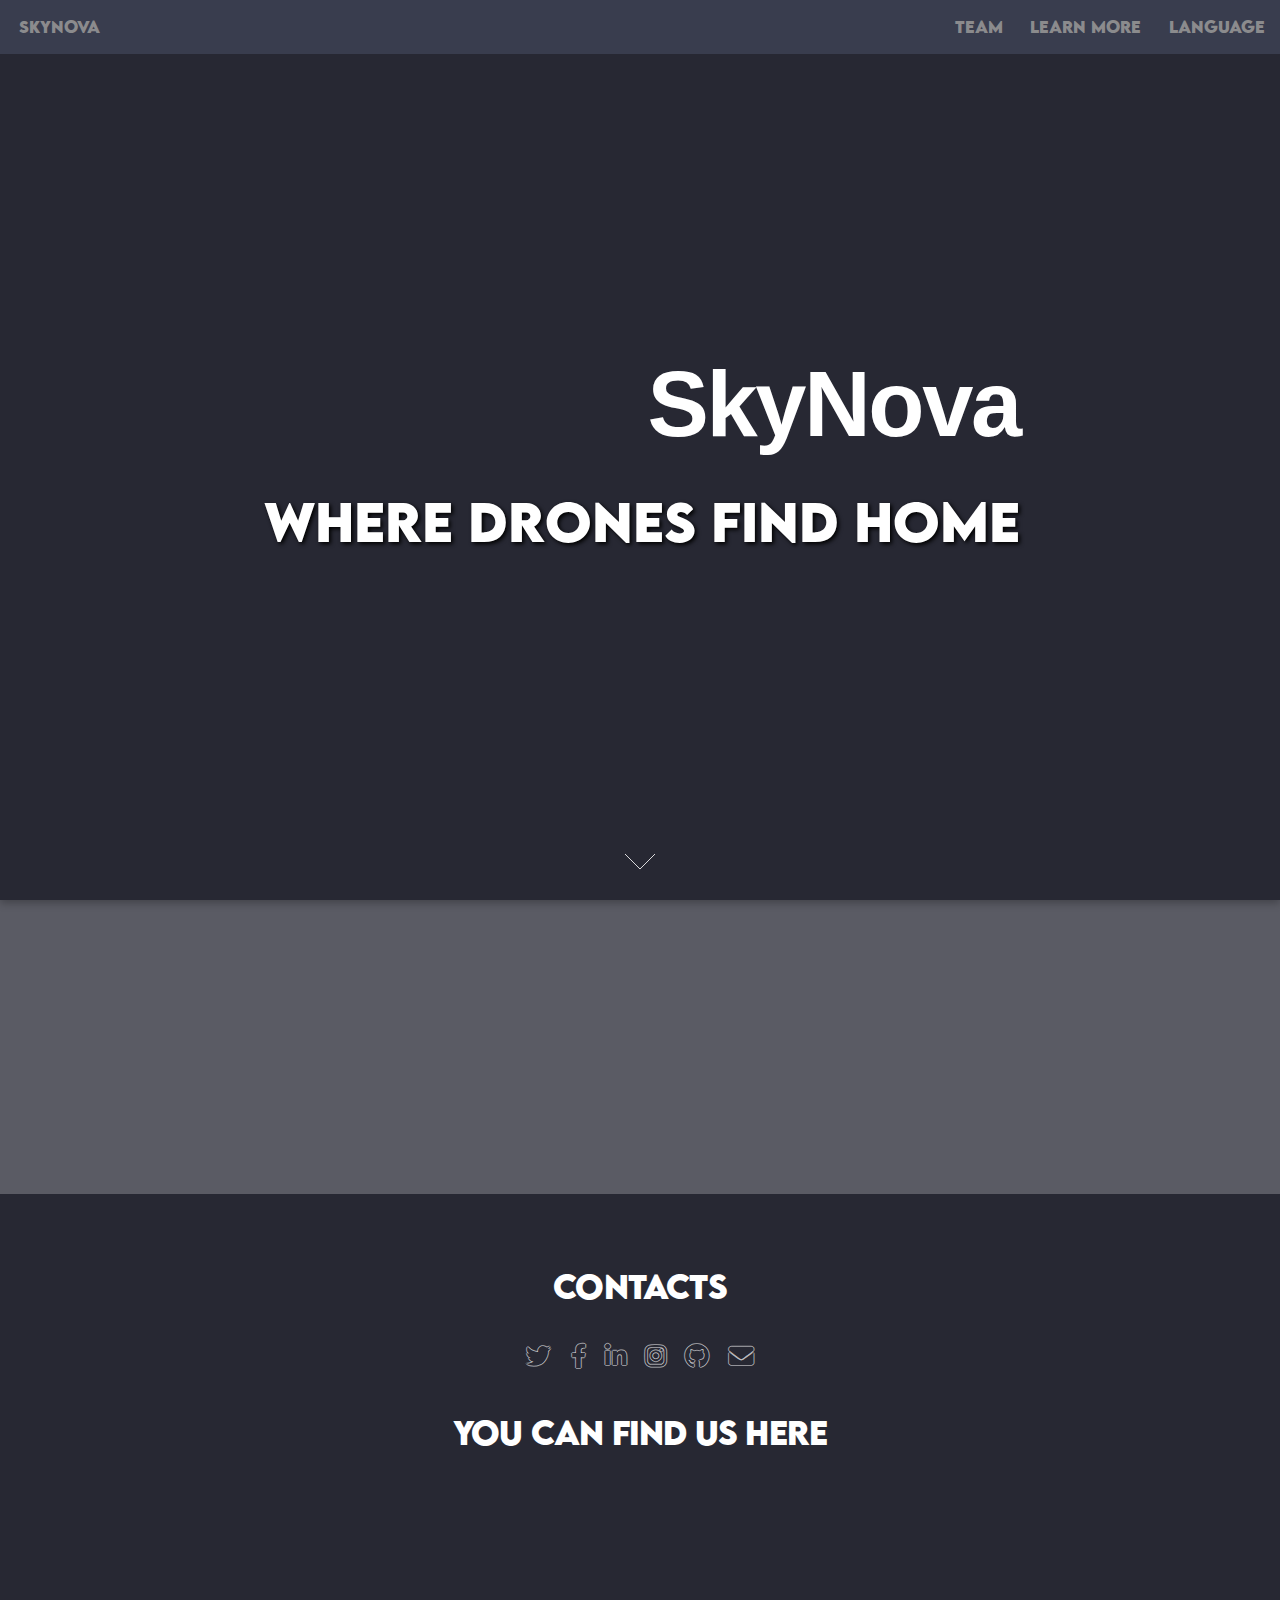
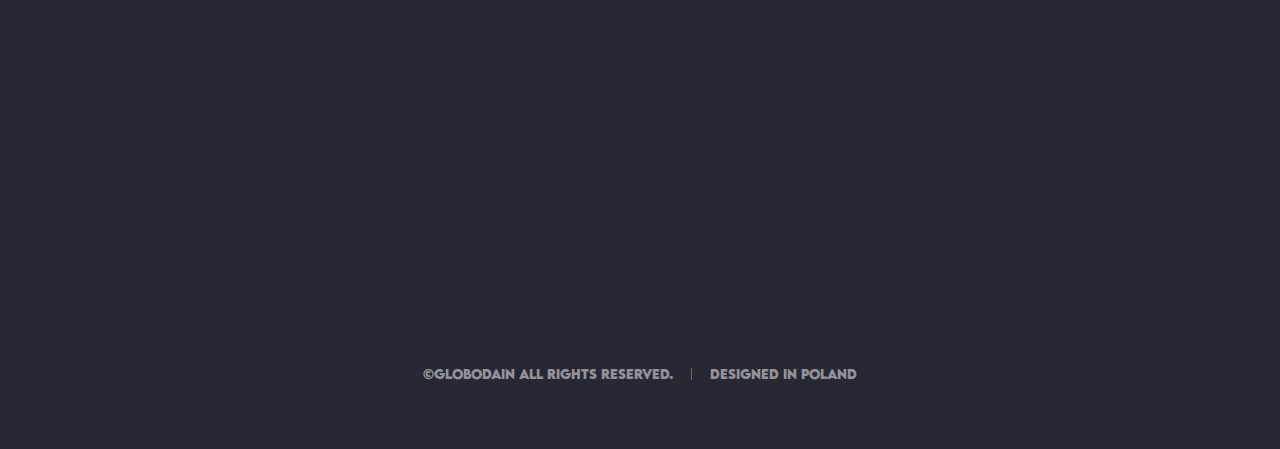
==== commit 60448e4b: "Add files via upload" ====
--- a/app/index.html
+++ b/app/index.html
@@ -5,105 +5,44 @@
 		<meta charset="utf-8" />
 		<meta name="viewport" content="width=device-width, initial-scale=1, user-scalable=no">
 		<link rel="stylesheet" href="assets/css/main.css" />		
-		<link rel="icon" href="images/DroneIcon.png">		
+		<link rel="icon" href="images/logo.png">		
 		<noscript><link rel="stylesheet" href="assets/css/noscript.css" /></noscript>
 	</head>
 	<body class="is-preload landing">
 		<div id="page-wrapper">
 			<header id="header">
-				<h1 id="logo">SkyNova</h1>
+				<h1 id="logo">Skynova</h1>
 				<nav id="nav">
-					<ul>
-						
-						<li><a href="elements.html">Team</a></li>
-						<li>Learn more
+					<ul>						
+						<li class="hov"><a href="elements.html">Team</a></li>
+						<li class="hov"><a>Learn More</a>
 							<ul>
 								<li><a href="benefits.html">Benefits</a></li>
+								<li><a href="informations.html">Informations</a></li>
 							</ul>
 						</li>
-						
-						<li>Language
+						<li class="hov"><a>Language</a>
 							<ul>
-							  <li><a href="#"><img src="images/poland-26125_640.png" alt="flaga">Poland</a></li>
-							  <li><a href="#"><img src="images/union-jack-1027898_640.jpg" alt="flaga1">English</a></li>
-							  <li><a href="#"><img src="images/spain-28530_640.png" alt="flaga3">Spanish</a></li>        
+							<li><a href="#"><img src="../app/images/poland-26125_640.png" class="photos" alt="flaga"> Polish</a></li>
+							<li><a href="#"><img src="../app/images/union-jack-1027898_640.jpg" class="photos"alt="flaga1"> English</a></li>
+							<li><a href="#"><img src="../app/images/spain-28530_640.png" class="photos"alt="flaga3"> Spanish</a></li>
 							</ul>
 						  </li>
 					</ul>
 				</nav>
+			</p>
 			</header>
+		</div>
 				<section id="banner">
 					<div class="content">
 						<header>
-							<h2></h2>
-							<p>Where drones find home</p>
+							<h2>SkyNova</h2>
+							<p>WHERE DRONES FIND HOME</p>
 						</header>
-						<span class="image"><img src="" alt="" /></span>
+						
 					</div>
 					<a href="#one" class="goto-next scrolly">Next</a>
 				</section>
-
-			<!-- One -->
-				<section id="one" class="spotlight style1 bottom">
-					<span class="image fit main"><img src="images/pic02.jpg" alt="" /></span>
-					<div class="content">
-						<div class="container">
-							<div class="row">
-								<div class="col-4 col-12-medium">
-									<header>
-										<h2>What is Skynova?</h2>
-										<h3>What are the tasks of this project?</h3>
-									</header>
-								</div>
-								<div class="col-4 col-12-medium">
-									<p>This is a project involving the use of drones to help police officers, 
-										firefighters and other services operate better on a daily basis.</p>
-								</div>
-								<div class="col-4 col-12-medium">
-									<p>Its task is to facilitate public institutions' access to the necessary information 
-										as efficiently as possible. This would be done through reconnaissance carried out 
-										by a drone released from one of the hangars placed around the city in strategic places.</p>
-								</div>
-							</div>
-						</div>
-					</div>
-					<a href="#two" class="goto-next scrolly">Next</a>
-				</section>
-
-			<!-- Two -->
-				<section id="two" class="spotlight style2 right">
-					<span class="image fit main"><img src="images/pic03.jpg" alt="" /></span>
-					<div class="content">
-						<header>
-							<h2>Benefits</h2>
-						</header>
-						<p>Shortening the time from obtaining a report to the arrival of first aiders </p>
-
-						Gain better insight into the situation to better assess the urgency of your report </p>
-							
-						24/7 service support without the need for human management
-							</p>						
-					</div>
-					<a href="#three" class="goto-next scrolly">Next</a>
-				</section>
-
-			<!-- Three -->
-				<section id="three" class="spotlight style3 left">
-					<span class="image fit main bottom"><img src="images/pic04.jpg" alt="" /></span>
-					<div class="content">
-						<header>
-							<h2>Challenges</h2>
-						</header>
-						<p>Minimize the cost of training the system and implement performance-based improvements </p>
-
-							Train a useful learning model for drone autonomy </p>
-							
-							Obtain an investor for the first tests of the project
-							</p>						
-					</div>
-					<a href="#four" class="goto-next scrolly">Next</a>
-				</section>
-				
 			<!-- Four -->
 				<section id="five" class="wrapper style2 special fade">
 					<div class="container">
@@ -126,13 +65,13 @@
 						<li><a href="https://www.facebook.com/globodain" class="icon brands alt fa-facebook-f"><span class="label">Facebook</span></a></li>
 						<li><a href="https://www.linkedin.com/company/globodain" class="icon brands alt fa-linkedin-in"><span class="label">LinkedIn</span></a></li>
 						<li><a href="https://www.instagram.com/globodain" class="icon brands alt fa-instagram"><span class="label">Instagram</span></a></li>
-						<li><a href="https://github.com/Globodain/Skynova.git" class="icon brands alt fa-github"><span class="label">GitHub</span></a></li>
+						<li><a href="https://github.com/Globodain/" class="icon brands alt fa-github"><span class="label">GitHub</span></a></li>
 						<li><a href="mailto:admin@globodain.com" class="icon solid alt fa-envelope"><span class="label">Email</span></a></li>
 					</ul>
 					<h2>You can find us here</h2><iframe src="https://www.google.com/maps/embed?pb=!1m23!1m12!1m3!1d792.5702557111925!2d-5.986532950441397!3d37.38318585977002!2m3!1f0!2f0!3f0!3m2!1i1024!2i768!4f13.1!4m8!3e6!4m0!4m5!1s0xd126c1faca025df%3A0xa910170f0485ea73!2sBartolome%20de%20Medina%2C%20Sevilla!3m2!1d37.3835549!2d-5.9860980999999995!5e0!3m2!1sen!2ses!4v1708080994499!5m2!1sen!2ses" width="600" height="450" style="border:0;" allowfullscreen="" loading="lazy" referrerpolicy="no-referrer-when-downgrade"></iframe>
 
 					<ul class="copyright">
-						<li>&copy; Untitled. All rights reserved.</li><li>Design: <a href="http://html5up.net">HTML5 UP</a></li>
+						<li>&copy;Globodain all rights reserved.</li><li>Designed in Poland</a></li>
 					</ul>
 				</footer>
 		</div>
--- a/app/assets/css/main.css
+++ b/app/assets/css/main.css
@@ -1,5 +1,6 @@
 @import url("fontawesome-all.min.css");
 @import url("https://fonts.googleapis.com/css?family=Roboto:100,300,100italic,300italic");
+
 
 
 html, body, div, span, applet, object,
@@ -94,7 +95,7 @@
 
 	body, input, select, textarea {
 		color: rgba(255, 255, 255, 0.75);
-		font-family: LemonMilk;
+		font-family: Font1;
 		font-size: 15pt;
 		font-weight: 100;
 		line-height: 1.75em;
@@ -133,8 +134,6 @@
 		font-weight: 300;
 		line-height: 1em;
 		margin: 0 0 1em 0;
-		text-align: center;
-		text-shadow: 2px 2px 10px black;
 	}
 
 		h1 a, h2 a, h3 a, h4 a, h5 a, h6 a {
@@ -146,6 +145,7 @@
 		font-size: 2em;
 		line-height: 1.5em;
 		letter-spacing: -0.025em;
+		font-family: Font;
 	}
 
 	h3 {
@@ -2152,6 +2152,9 @@
 
 	header p {
 		color: #ffffff;
+		font-family: 'Lucida Sans', 'Lucida Sans Regular', 'Lucida Grande', 'Lucida Sans Unicode', Geneva, Verdana, sans-serif;
+		font-display: unset;
+		font-weight: 300;
 		position: relative;
 		margin: 0 0 1.5em 0;
 	}
@@ -2160,6 +2163,7 @@
 		font-size: 1.25em;
 		margin-top: -1em;
 		line-height: 1.75em;
+		
 	}
 
 	header h3 + p {
@@ -3104,7 +3108,7 @@
 
 		.spotlight.top .content, .spotlight.bottom .content {
 			left: 0;
-			padding: 5.1em 0 3.1em 0;
+			padding: 1em 0 3.1em 0;
 			width: 100%;
 		}
 
@@ -3198,7 +3202,7 @@
 	}
 
 		.wrapper.style2 {
-			background: #a9aabc7c;
+			background: #5a5b64;
 		}
 
 			.wrapper.style2 input[type="text"]:focus,
@@ -3320,7 +3324,7 @@
 	}
 
 		.dropotron > li {
-			border-top: solid 1px rgba(255, 255, 255, 0.035);
+		
 			padding: 0;
 		}
 
@@ -3368,6 +3372,7 @@
 
 	#page-wrapper {
 		padding-top: 3.5em;
+		
 	}
 
 	#header {
@@ -3380,8 +3385,12 @@
 		position: fixed;
 		top: 0;
 		width: 100%;
-		z-index: 100;
-	}
+		z-index: 100;	 
+		color: #8b8b8d ;
+		font-family: Verdana, Geneva, Tahoma, sans-serif;	
+		font-weight: 300;	
+	}
+	
 
 		#header h1 {
 			height: inherit;
@@ -3389,22 +3398,27 @@
 			line-height: inherit;
 			margin: 0;
 			position: absolute;
-			top: 0;
+			top: 0; 
+			color: #8b8b8d ;
+			font-family: Font;
+			
 		}
 
 		#header nav {
 			position: absolute;
 			right: 1em;
-			top: 0;
-		}
-
+			top: 0; 		
+			
+		
+		}
+		
 			#header nav ul {
-				margin: 0;
+				margin: 0; 		
 			}
 
 				#header nav ul li {
 					display: inline-block;
-					margin-left: 1em;
+					margin-left: 1em; 		
 				}
 
 					#header nav ul li a, #header nav ul li span {
@@ -3413,25 +3427,30 @@
 						display: inline-block;
 						height: inherit;
 						line-height: inherit;
-						outline: 0;
+						outline: 0; 		
+						
 					}
 
 						#header nav ul li a.button, #header nav ul li span.button {
 							height: 2em;
 							line-height: 2em;
-							padding: 0 1.25em;
+							padding: 0 1.25em;		
+							
 						}
 
 						#header nav ul li a:not(.button):before, #header nav ul li span:not(.button):before {
-							margin-right: 0.5em;
+							margin-right: 0.5em; 		
+							
 						}
 
 					#header nav ul li.active > a, #header nav ul li.active > span {
-						color: #e44c65;
+						color: #e44c65; 		
+						
 					}
 
 					#header nav ul li > ul {
 						display: none;
+						background-color: black;
 					}
 
 	body.landing #page-wrapper {
@@ -3439,7 +3458,7 @@
 	}
 
 	body.landing #header {
-		background: transparent;
+		background-color: #393D4E;
 		box-shadow: none;
 		position: absolute;
 	}
@@ -3449,9 +3468,10 @@
 	#banner {
 		background-attachment: fixed;
 		background-color: #272833;
-		background-image: url("../../images/Drone2.jpg");
+		background-image: url("../../images/bg1.png");
 		background-position: center center;
 		background-size: cover;
+		
 		box-shadow: 0 0.25em 0.5em 0 rgba(0, 0, 0, 0.25);
 		min-height: 100vh;
 		position: relative;
@@ -3482,7 +3502,7 @@
 			display: inline-block;
 			margin-right: 1%;
 			max-width: 95%;
-			padding: 6em;
+			padding: 3em;
 			position: relative;
 			text-align: right;
 			vertical-align: middle;
@@ -3496,20 +3516,23 @@
 
 				#banner .content header h2 {					
 					font-size: 6em;
+					font-family: sans-serif;
 					margin: 0;
-					text-shadow: 2px 2px 10px black;
 					font-weight:900;
 				}
 
 				#banner .content header p {
-					margin: 0.5em 0 0 0;
+					margin: 0.1em 0 0 0;
 					top: 0;
+					font-family: Font;
 					font-size: 50px;
-					text-shadow: 2px 2px 10px black;
-					font-weight: 900;
-				}
-
-			#banner .content .image {
+					text-shadow: black 2px 2px 4px;
+					font-weight: bolder;
+					text-align: center;
+					color: rgb(255, 255, 255);
+				}
+
+			/*#banner .content .image {
 				border-radius: 100%;
 				display: inline-block;
 				height: 18em;
@@ -3728,6 +3751,8 @@
 						display: block;
 						margin: 0 0 2em 0;
 						text-align: center;
+						/*font-family: */
+						font-weight: bolder;
 					}
 
 					#banner .content .image {
@@ -3762,6 +3787,7 @@
 
 			h2 {
 				font-size: 1.5em;
+				font-family: Font;
 			}
 
 			h3 {
@@ -3886,12 +3912,12 @@
 				top: 0;
 				width: 100%;
 				z-index: 10001;
-				background: #272833;
+				background: #393D4E;
 				box-shadow: 0 0.125em 0.125em 0 rgba(0, 0, 0, 0.125);
 			}
 
 				#titleBar .title {
-					color: #ffffff;
+					color: #8b8b8d ;
 					display: block;
 					font-weight: 300;
 					height: 44px;
@@ -3929,7 +3955,7 @@
 					}
 
 					#titleBar .toggle:before {
-						background: #e44c65;
+						background: #393D4E;
 						color: rgba(255, 255, 255, 0.5);
 						content: '\f0c9';
 						display: block;
@@ -3976,6 +4002,7 @@
 					height: 3em;
 					line-height: 3em;
 					text-decoration: none;
+					font-family: Font;
 				}
 
 					#navPanel .link:hover {
@@ -4117,17 +4144,29 @@
 		height: 30px;
 	}
 
-
-
-
-
-
-
-
-
-
-
-	@font-face {
-		font-family: LemonMilk;
-		src: url(../webfonts/LEMONMILK-Medium.otf);
-	}+	.hov:hover{
+		color: #e44c65 !important;
+			border-bottom-color: transparent;
+	}
+li{
+	font-family: Font;
+	font-weight: 6Fb00;
+}
+
+@font-face {
+	font-family: Font;
+	src: url(../webfonts/LEMONMILK-Bold.otf);
+  }
+  @font-face {
+	font-family: Font1;
+	src: url(../webfonts/LEMONMILK-Medium.otf);
+  }
+  
+#logo{
+	font-family: Font;
+	
+}
+.iconsNav{
+	width: 1%;
+	height: 1%;
+}